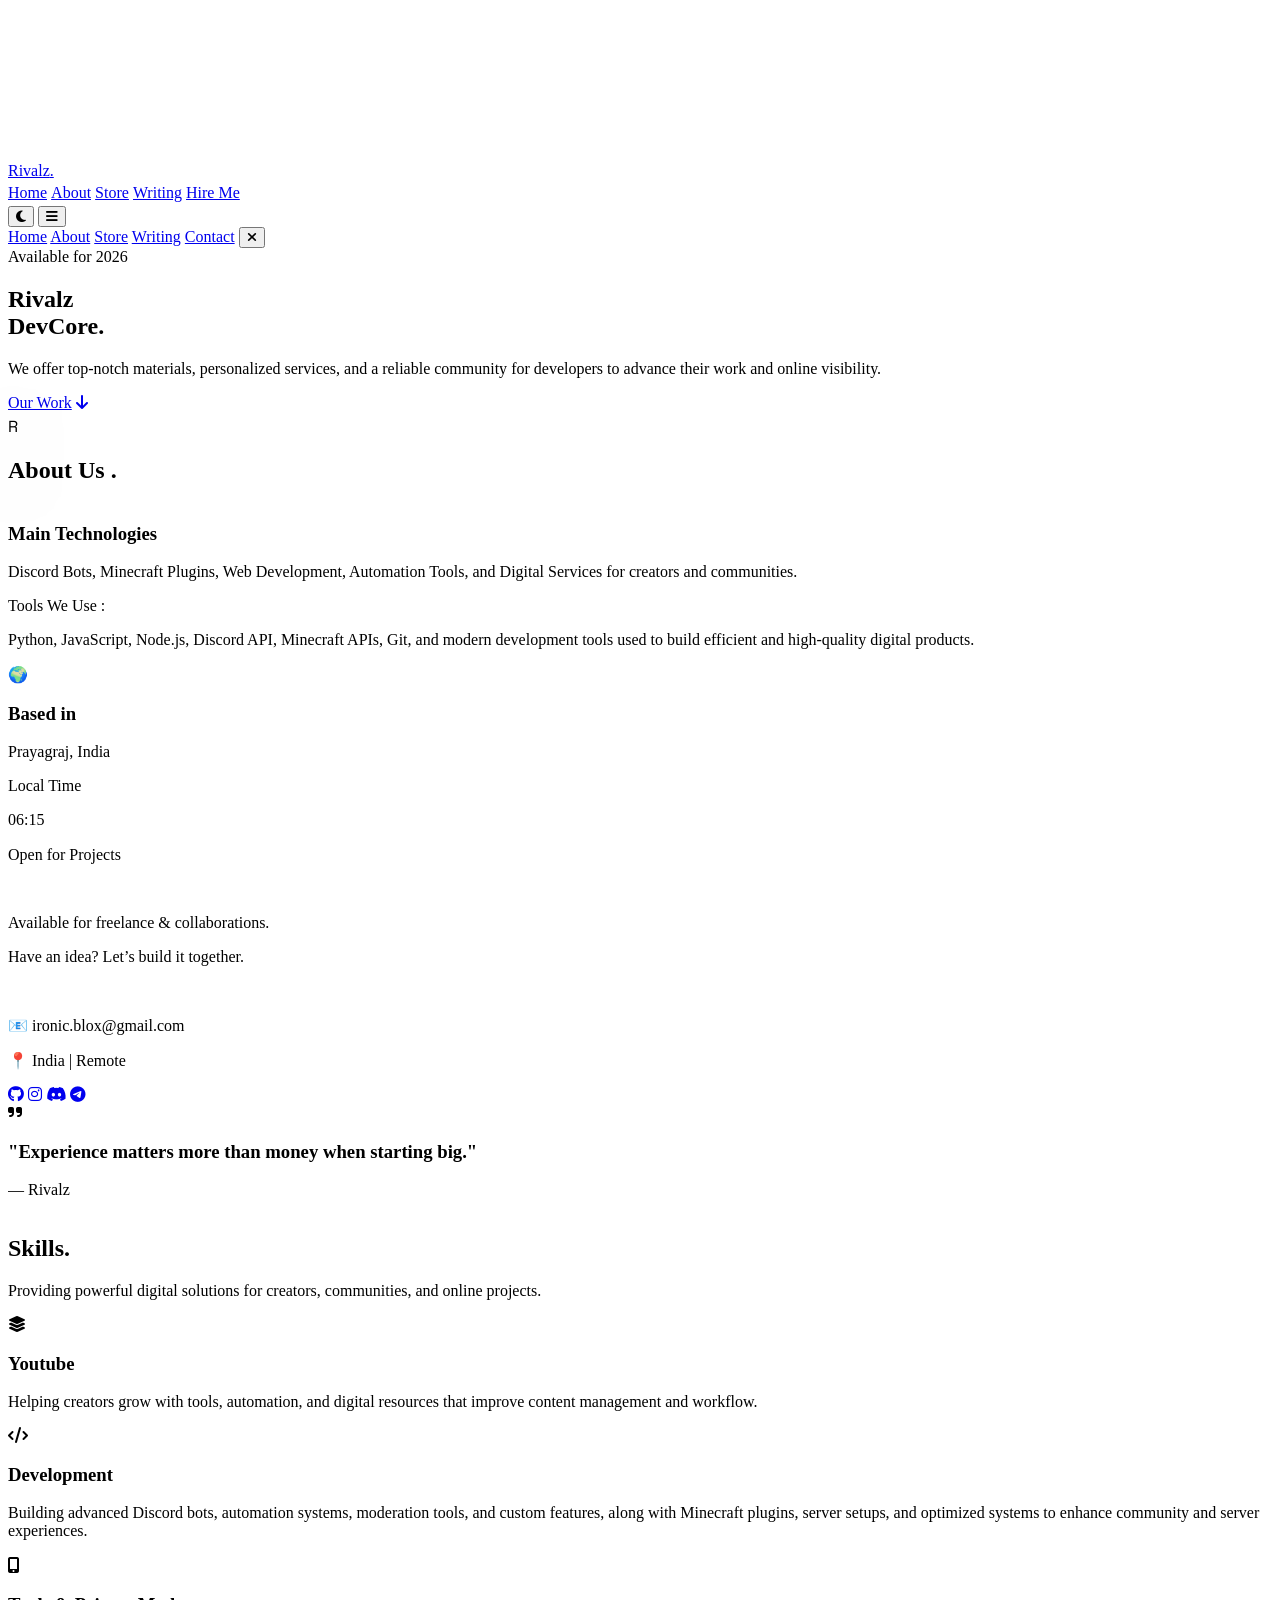
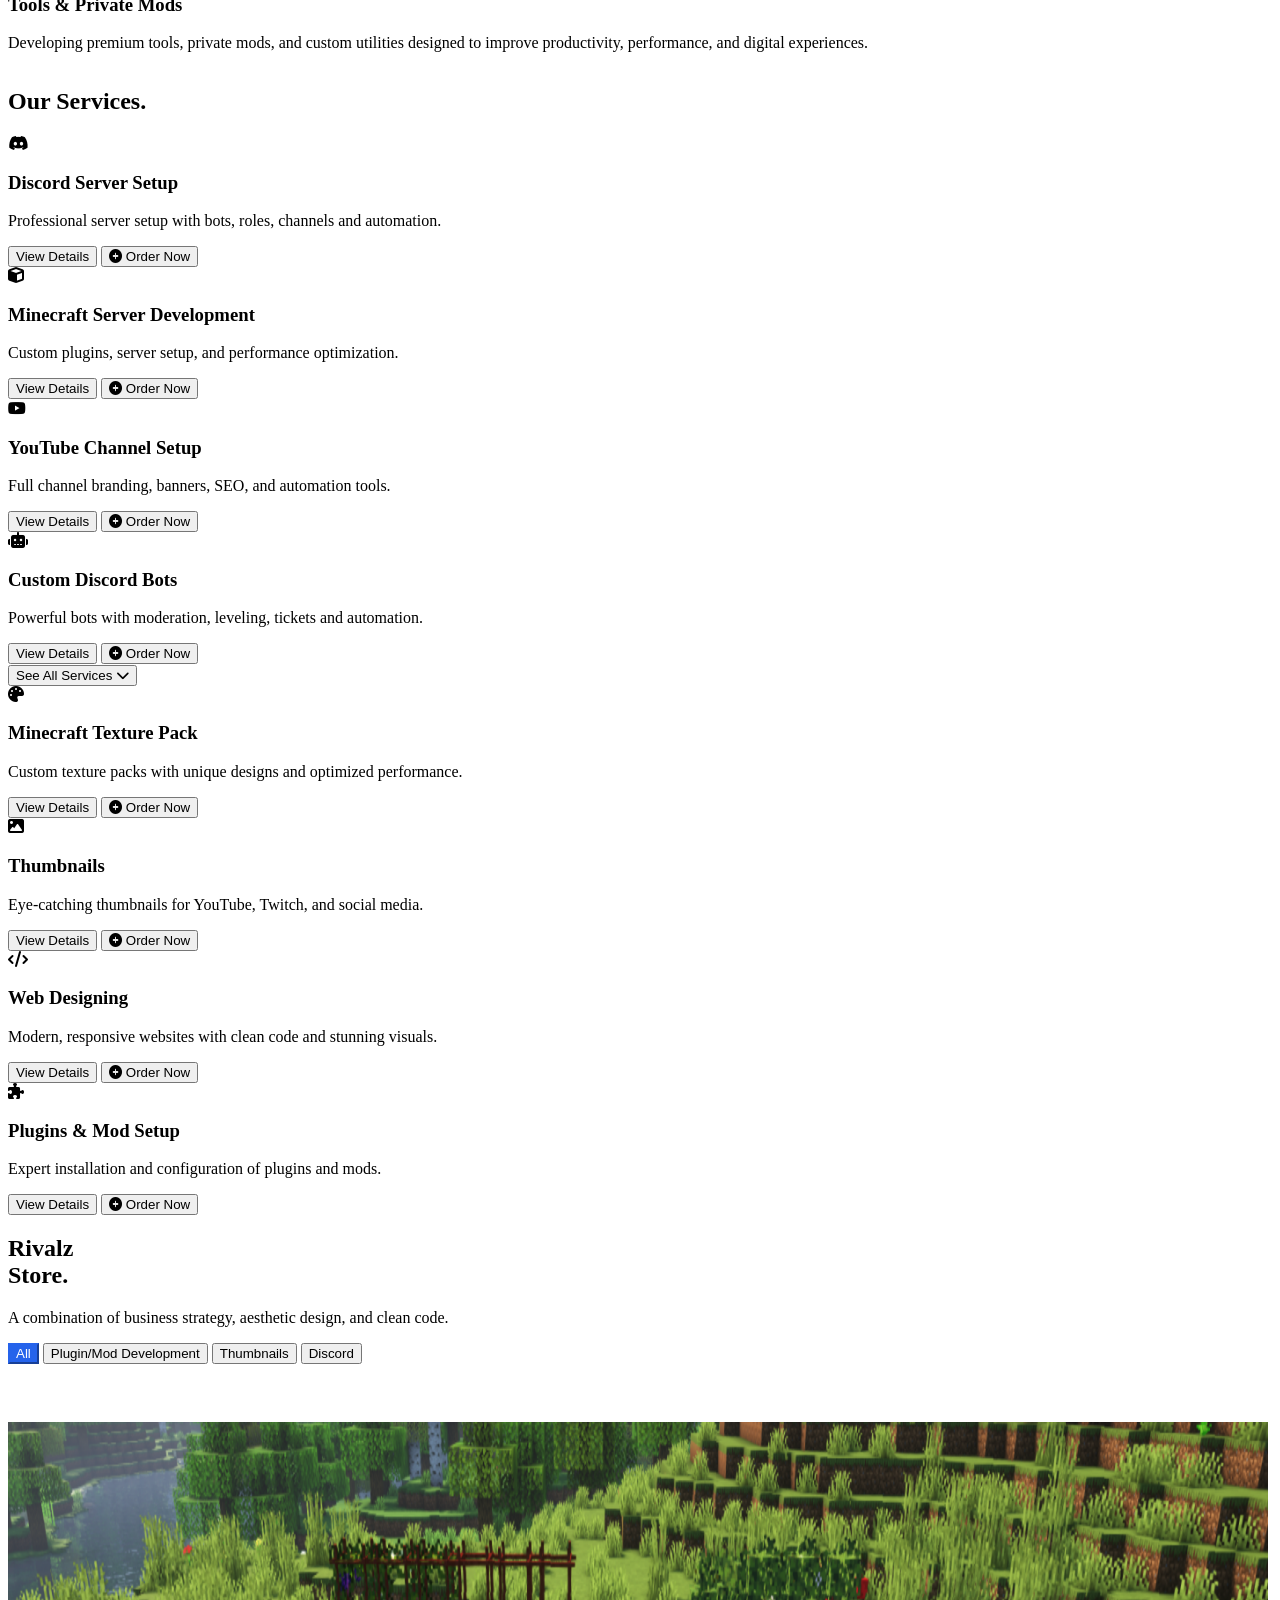
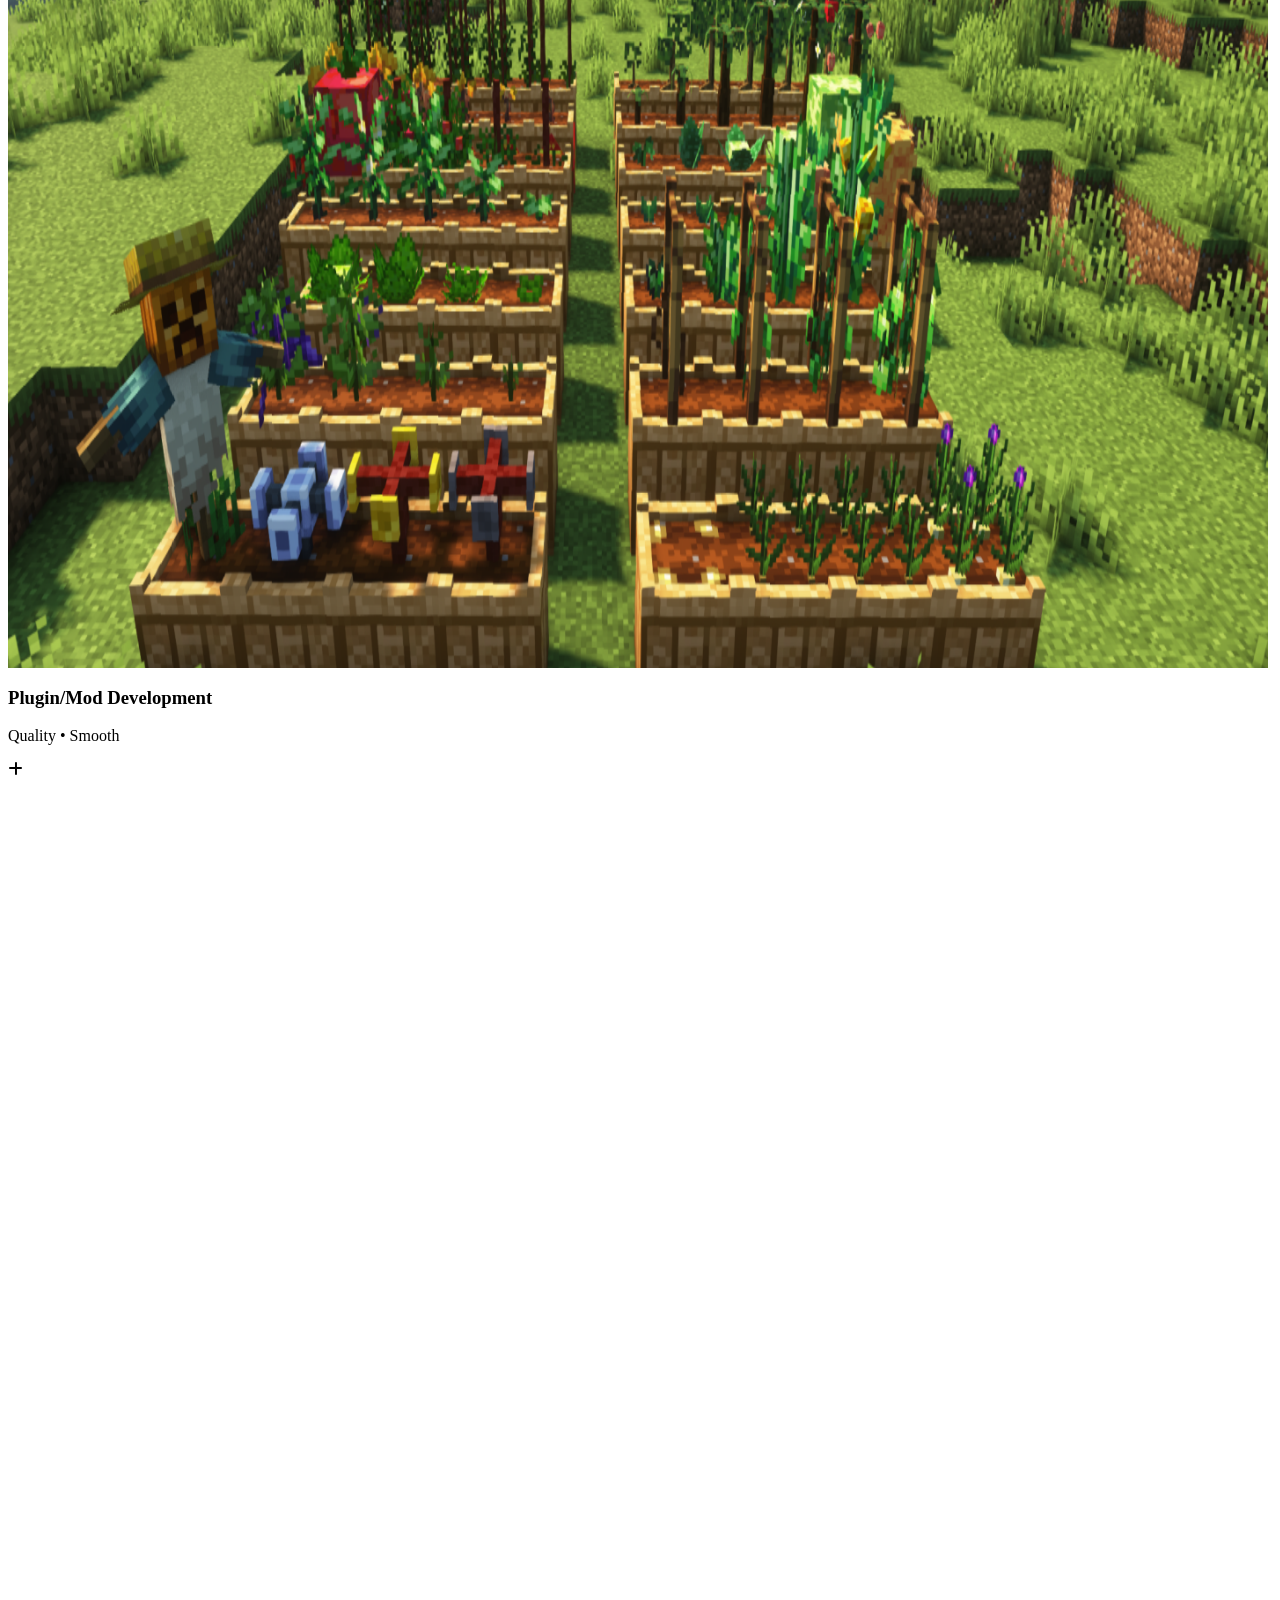
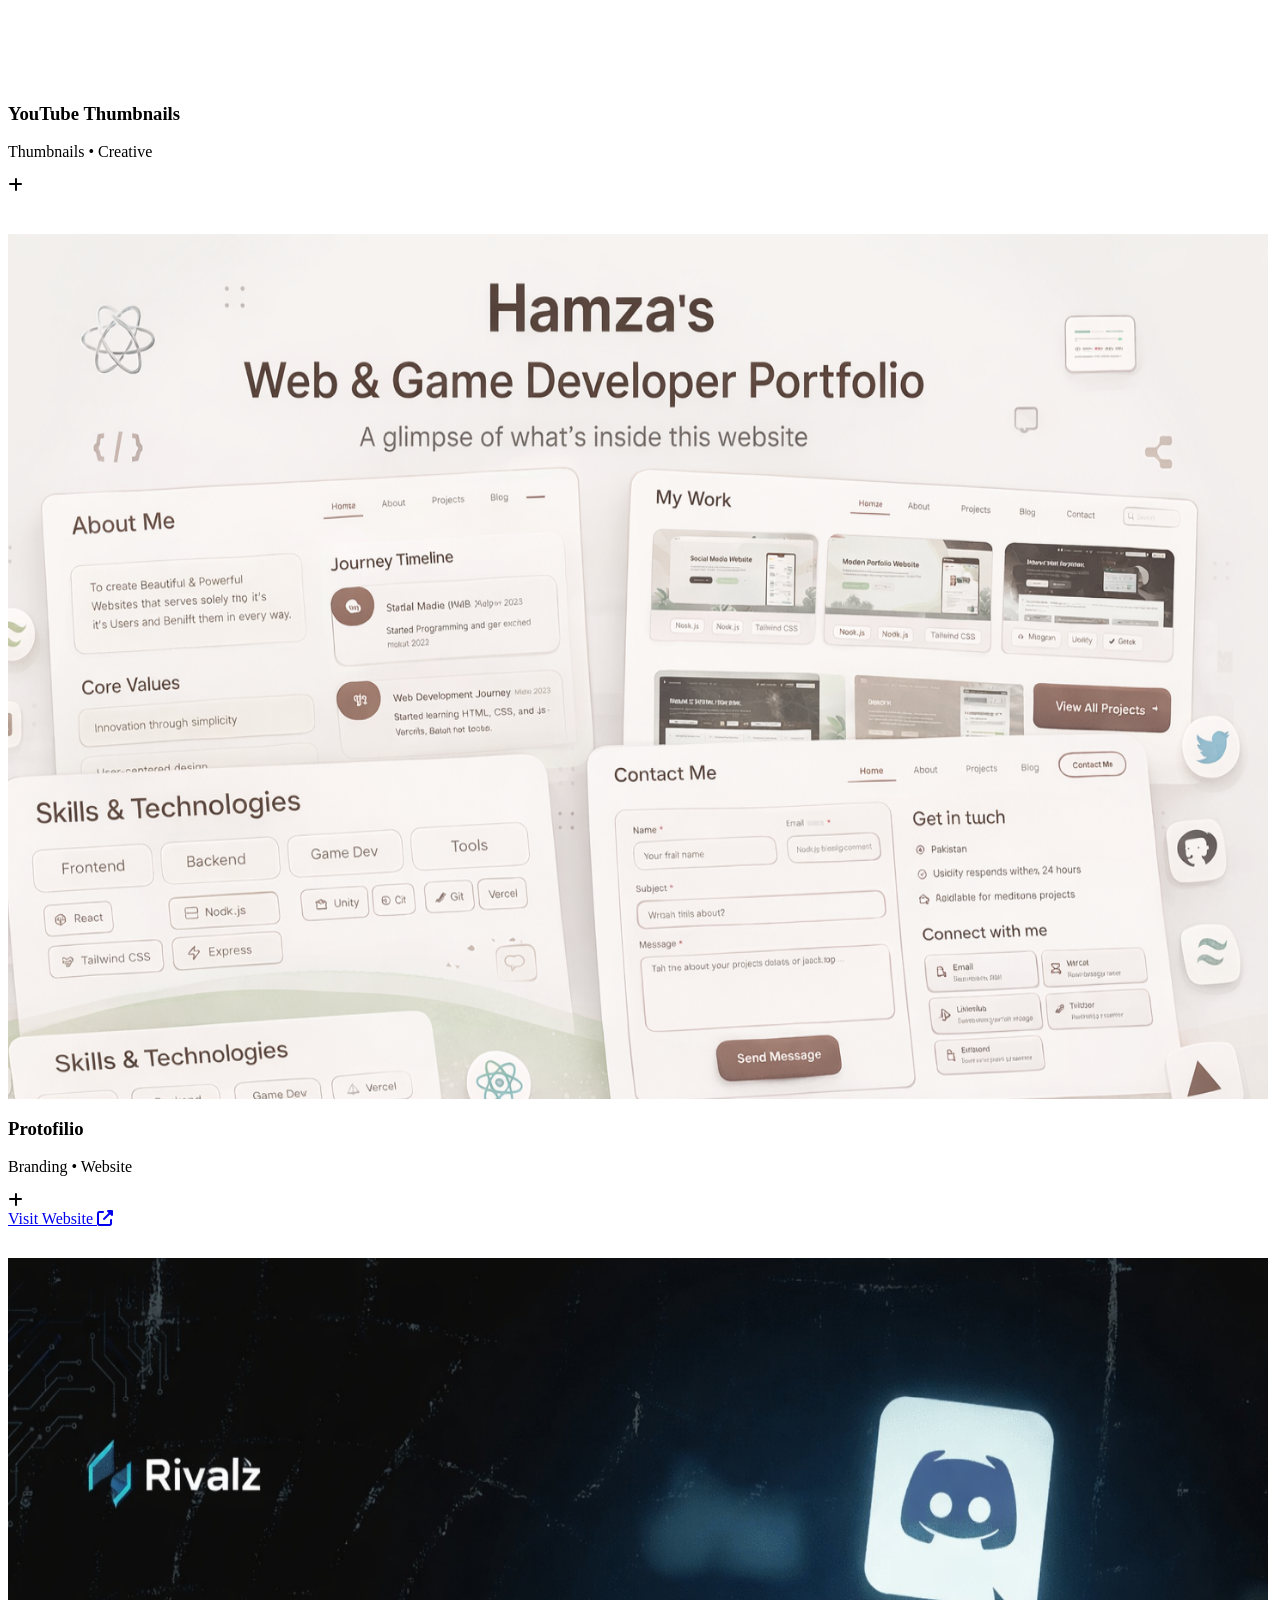
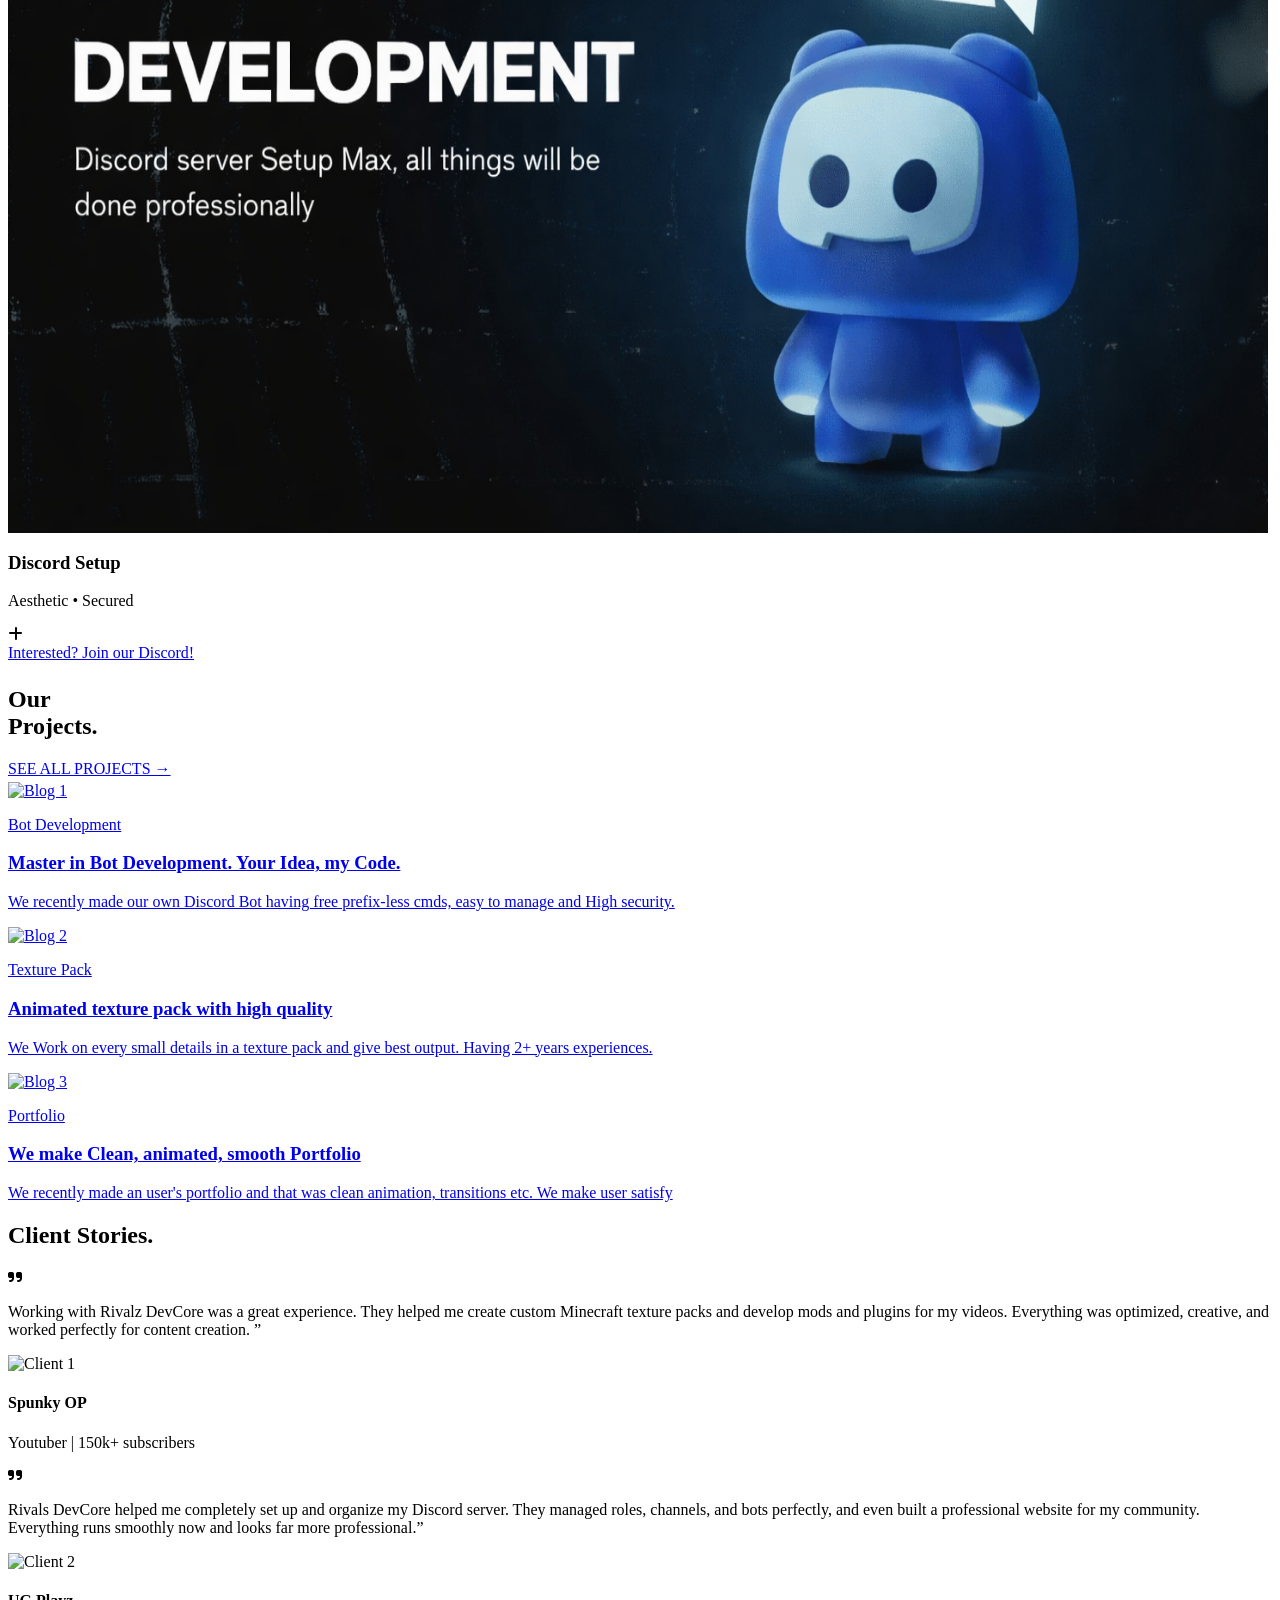
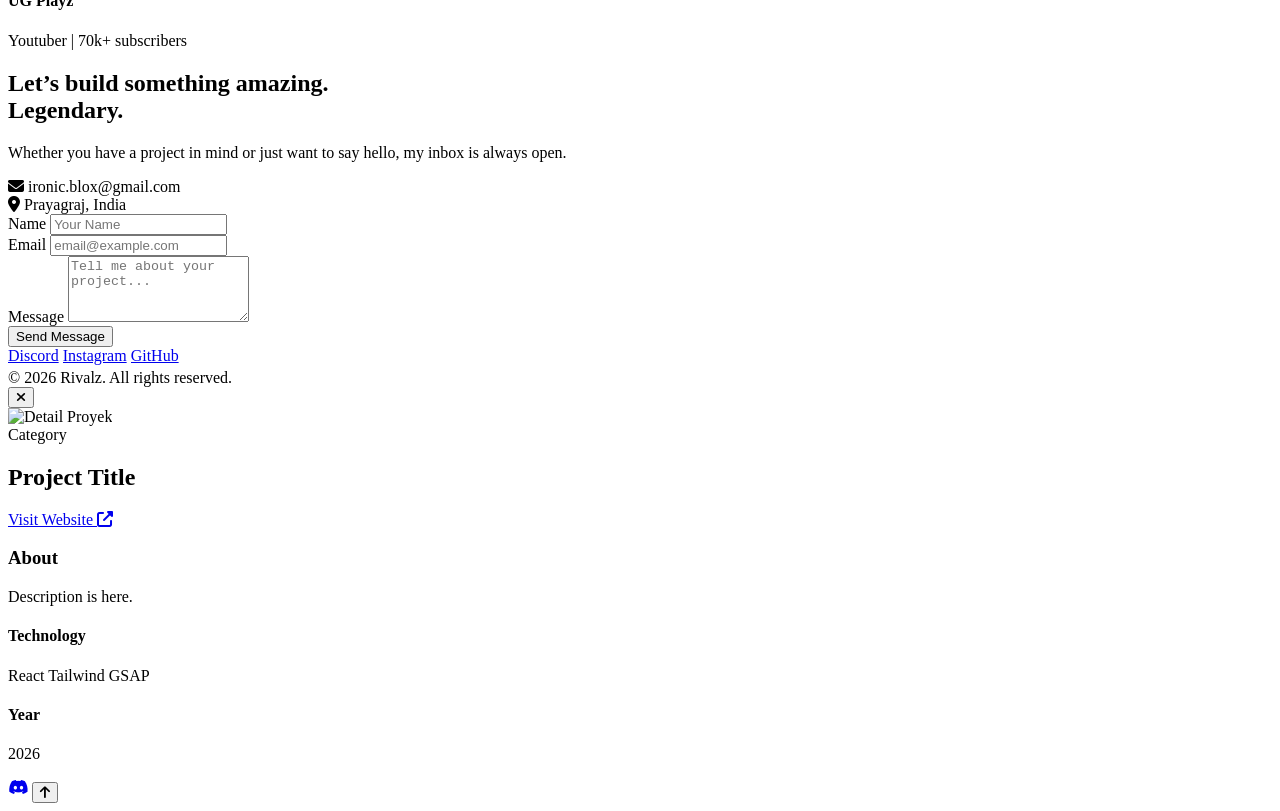
==== index.html @ bb31a001 "Add files via upload" ====
<!DOCTYPE html>
<html lang="id" class="scroll-smooth">
<head>
    <meta charset="UTF-8">
    <meta name="viewport" content="width=device-width, initial-scale=1.0">
    <title>Rivalz Devcore</title>
    <meta name="description" content="Portofolio Rivalz, seorang Creative Developer dan Desainer UI/UX berbasis di Indonesia yang mengkhususkan diri dalam pengalaman web interaktif.">
    <meta name="keywords" content="Creative Developer, UI/UX Designer, Frontend Developer, React, Tailwind CSS, Indonesia, Portfolio">
    <meta name="author" content="Rivalz Devcore">
    <meta name="theme-color" content="#2563eb">

    <!-- Open Graph / Social Media Meta Tags -->
    <meta property="og:type" content="website">
    <meta property="og:url" content="https://rivalz-eta.vercel.app/">
    <meta property="og:title" content="Rivalz Devcore - Creative Developer & Designer">
    <meta property="og:description" content="We offer top-notch materials, personalized services, and a reliable community for developers, artists, and gamers wishing to advance their work and online visibility.">
    <meta property="og:image" content="https://cdn.discordapp.com/attachments/1462083142348177431/1481979994807734292/image.png?ex=69b548ec&is=69b3f76c&hm=79c45a01a24be7d5601734b21a795e4901521d434bf6692be3d77a8012c587c0">
    
    <!-- Twitter Card Meta Tags -->
    <meta name="twitter:card" content="summary_large_image">
    <meta name="twitter:url" content="https://rivalz-eta.vercel.app/">
    <meta name="twitter:title" content="Rivalz Devcore - Creative Developer & Designer">
    <meta name="twitter:description" content="We offer top-notch materials, personalized services, and a reliable community for developers, artists, and gamers wishing to advance their work and online visibility.">
    <meta name="twitter:image" content="https://cdn.discordapp.com/attachments/1462083142348177431/1481979994807734292/image.png?ex=69b548ec&is=69b3f76c&hm=79c45a01a24be7d5601734b21a795e4901521d434bf6692be3d77a8012c587c0">
    
    <!-- Favicon -->
    <link rel="icon" type="image/png" sizes="32x32" href="images/favicon-32x32.png">
    <link rel="icon" type="image/png" sizes="16x16" href="images/favicon-16x16.png">
    <link rel="apple-touch-icon" sizes="180x180" href="images/apple-touch-icon.png">

    <!-- Google Fonts -->
    <link rel="preconnect" href="https://fonts.googleapis.com">
    <link rel="preconnect" href="https://fonts.gstatic.com" crossorigin>
    <link href="https://fonts.googleapis.com/css2?family=Plus+Jakarta+Sans:wght@300;400;500;600;700&family=Space+Grotesk:wght@500;700&display=swap" rel="stylesheet">
    
    <!-- Font Awesome -->
    <link rel="stylesheet" href="https://cdnjs.cloudflare.com/ajax/libs/font-awesome/6.4.0/css/all.min.css">

    <!-- Tailwind CSS (CDN) -->
    <script src="https://cdn.tailwindcss.com"></script>

    <!-- GSAP & Plugins -->
    <script src="https://cdnjs.cloudflare.com/ajax/libs/gsap/3.12.5/gsap.min.js"></script>
    <script src="https://cdnjs.cloudflare.com/ajax/libs/gsap/3.12.5/ScrollTrigger.min.js"></script>
    <script src="https://cdnjs.cloudflare.com/ajax/libs/gsap/3.12.5/SplitText.min.js"></script>

    <!-- Tailwind Configuration -->
    <script>
        tailwind.config = {
            darkMode: 'class',
            theme: {
                fontFamily: {
                    sans: ['"Plus Jakarta Sans"', 'sans-serif'],
                    display: ['"Space Grotesk"', 'sans-serif'],
                },
                extend: {
                    colors: {
                        primary: '#2563eb',
                        secondary: '#4f46e5',
                        dark: '#050505',
                        surface: '#0a0a0a',
                        whatsapp: '#25D366',
                    },
                    animation: {
                        'fade-up': 'fadeUp 1s cubic-bezier(0.2, 0.8, 0.2, 1) forwards',
                        'marquee': 'marquee 30s linear infinite',
                        'spin-slow': 'spin 15s linear infinite',
                        'pulse-slow': 'pulse 4s cubic-bezier(0.4, 0, 0.6, 1) infinite',
                        'text-reveal': 'textReveal 1.2s cubic-bezier(0.2, 0.8, 0.2, 1) forwards',
                    },
                    keyframes: {
                        fadeUp: {
                            '0%': { opacity: '0', transform: 'translateY(40px)', filter: 'blur(10px)' },
                            '100%': { opacity: '1', transform: 'translateY(0)', filter: 'blur(0)' },
                        },
                        textReveal: {
                            '0%': { transform: 'translateY(100%)' },
                            '100%': { transform: 'translateY(0)' },
                        },
                        marquee: {
                            '0%': { transform: 'translateX(0%)' },
                            '100%': { transform: 'translateX(-100%)' },
                        }
                    }
                }
            }
        }
    </script>

    <!-- External Styles -->
    <link rel="stylesheet" href="styles.css">
</head>
<body class="bg-white dark:bg-black text-slate-800 dark:text-white overflow-x-hidden">

    <!-- [NEW] Background Wave Image -->
    <div class="fixed inset-0 z-0 bg-wave-pattern"></div>

    <!-- [NEW] Noise Texture Overlay -->
    <div class="fixed inset-0 z-[1] bg-noise pointer-events-none opacity-40 mix-blend-overlay"></div>

    <!-- Neon Splash Cursor Canvas -->
    <canvas id="splash-cursor" class="fixed inset-0 z-50 pointer-events-none"></canvas>

    <!-- Toast Notification Container -->
    <div id="toast-container" class="fixed bottom-8 left-1/2 -translate-x-1/2 z-[100] flex flex-col gap-2 pointer-events-none"></div>

    <!-- Navigation -->
    <header class="fixed top-0 left-0 right-0 z-50 flex justify-center px-4 pt-6">
        <nav class="bg-white/70 dark:bg-surface/70 backdrop-blur-xl border border-slate-200 dark:border-white/10 rounded-full px-6 py-3 flex items-center gap-8 shadow-sm transition-all duration-300 w-full max-w-4xl justify-between md:justify-start reveal-on-scroll shadow-scroll">
            
            <a href="#" class="text-xl font-bold font-display tracking-tight text-slate-900 dark:text-white hoverable magnetic-btn focus:outline-none relative z-20 hover:scale-110 transition-transform">
                Rivalz<span class="text-primary animate-pulse">.</span>
            </a>

            <!-- Desktop Menu -->
            <div class="hidden md:flex items-center gap-6 text-sm font-medium ml-auto relative z-20" id="desktop-menu">
                <a href="#home" class="nav-link text-slate-600 dark:text-slate-400 hover:text-primary dark:hover:text-white transition-colors hoverable magnetic-btn">Home</a>
                <a href="#about" class="nav-link text-slate-600 dark:text-slate-400 hover:text-primary dark:hover:text-white transition-colors hoverable magnetic-btn">About</a>
                <a href="#work" class="nav-link text-slate-600 dark:text-slate-400 hover:text-primary dark:hover:text-white transition-colors hoverable magnetic-btn">Store</a>
                <a href="#writing" class="nav-link text-slate-600 dark:text-slate-400 hover:text-primary dark:hover:text-white transition-colors hoverable magnetic-btn">Writing</a>
                <a href="#contact" class="px-5 py-2 bg-slate-900 dark:bg-white text-white dark:text-black rounded-full font-bold text-xs hover:scale-105 transition-transform hoverable magnetic-btn">Hire Me</a>
            </div>

            <div class="flex items-center gap-3 md:ml-4 border-l border-slate-200 dark:border-white/10 pl-4 md:pl-6 relative z-20">
                <button id="theme-toggle" aria-label="Ganti Mode Gelap" class="w-8 h-8 rounded-full flex items-center justify-center text-slate-500 hover:bg-slate-100 dark:hover:bg-white/10 transition-colors hoverable magnetic-btn focus:outline-none">
                    <i class="fas fa-moon"></i>
                </button>
                <button id="mobile-menu-btn" aria-label="Buka Menu" class="md:hidden text-slate-900 dark:text-white p-1 hoverable magnetic-btn focus:outline-none">
                    <i class="fas fa-bars text-lg"></i>
                </button>
            </div>
        </nav>
    </header>

    <!-- Mobile Menu Overlay -->
    <div id="mobile-menu" class="fixed inset-0 z-40 bg-white/95 dark:bg-black/95 backdrop-blur-xl flex flex-col items-center justify-center gap-8 opacity-0 pointer-events-none transition-all duration-300">
        <a href="#home" class="text-3xl font-display font-bold mobile-link hover:text-primary hoverable">Home</a>
        <a href="#about" class="text-3xl font-display font-bold mobile-link hover:text-primary hoverable">About</a>
        <a href="#work" class="text-3xl font-display font-bold mobile-link hover:text-primary hoverable">Store</a>
        <a href="#writing" class="text-3xl font-display font-bold mobile-link hover:text-primary hoverable">Writing</a>
        <a href="#contact" class="text-3xl font-display font-bold mobile-link hover:text-primary hoverable">Contact</a>
        <button id="close-menu" aria-label="Tutup Menu" class="absolute top-8 right-8 text-slate-500 hover:text-black dark:hover:text-white hoverable">
            <i class="fas fa-times text-2xl"></i>
        </button>
    </div>

    <!-- Hero Section -->
    <section id="home" class="section-spy relative min-h-screen flex items-center justify-center pt-20 overflow-hidden">
        <div class="container mx-auto px-6 relative z-10 max-w-6xl">
            <div class="grid grid-cols-1 lg:grid-cols-2 gap-12 items-center">
                <div class="text-center lg:text-left order-2 lg:order-1">
                    <div class="hero-badge inline-flex items-center gap-2 px-3 py-1.5 rounded-full bg-white/60 dark:bg-white/5 border border-slate-200 dark:border-white/10 backdrop-blur-sm mb-6">
                        <span class="relative flex h-2 w-2">
                            <span class="animate-ping absolute inline-flex h-full w-full rounded-full bg-green-400 opacity-75"></span>
                            <span class="relative inline-flex rounded-full h-2 w-2 bg-green-500"></span>
                        </span>
                        <span class="text-[10px] font-bold uppercase tracking-widest text-slate-500 dark:text-slate-400">Available for 2026</span>
                    </div>

                    <!-- Masked Text Reveal Animation -->
<h1 class="font-display text-5xl md:text-7xl lg:text-[6rem] font-bold leading-[1.1] md:leading-[0.9] tracking-tight mb-6 text-slate-900 dark:text-white">
    <!-- Baris 1: Muncul biasa dengan masking -->
    <div class="hero-heading-line overflow-hidden">
        <span class="block split-text-rivalz">Rivalz</span>
    </div>
    
    <!-- Baris 2: Efek Gradasi Bergerak + Masking -->
    <div class="hero-heading-line overflow-hidden pb-2">
        <span class="block text-transparent bg-clip-text bg-gradient-to-r from-primary via-purple-500 to-secondary animate-gradient-x bg-[length:200%_auto] split-text-devcore">DevCore.</span>
    </div>

</h1>

                    <p class="hero-description text-lg text-slate-600 dark:text-slate-400 max-w-md mx-auto lg:mx-0 mb-10 leading-relaxed">
                        We offer top-notch materials, personalized services, and a <span class="text-slate-900 dark:text-white font-semibold">reliable community </span>for developers to advance their work and online visibility.
                    </p>

                    <div class="hero-buttons flex flex-col sm:flex-row gap-4 justify-center lg:justify-start">
                        <a href="#work" class="group relative px-8 py-3.5 bg-slate-900 dark:bg-white text-white dark:text-black rounded-full font-bold overflow-hidden hover:scale-[1.02] transition-transform shadow-xl shadow-primary/10 hoverable magnetic-btn focus:outline-none">
                            <span class="relative z-10">Our Work</span>
                            <div class="absolute inset-0 bg-primary transform scale-x-0 group-hover:scale-x-100 transition-transform origin-left duration-300"></div>
                        </a>
                        <a href="#contact" class="flex items-center justify-center w-12 h-12 rounded-full border border-slate-200 dark:border-white/20 hover:border-primary hover:text-primary transition-colors hoverable magnetic-btn focus:outline-none" aria-label="Gulir ke Kontak">
                            <i class="fas fa-arrow-down animate-bounce"></i>
                        </a>
                    </div>
                </div>

                <div class="hero-image-container relative h-[400px] md:h-[600px] flex items-center justify-center order-1 lg:order-2 perspective-1000">
                    <div class="absolute inset-0 bg-gradient-to-tr from-primary/20 to-secondary/20 rounded-full blur-3xl animate-pulse-slow"></div>
                    <div class="hero-circle-outer absolute w-64 h-64 md:w-96 md:h-96 border border-slate-200 dark:border-white/10 rounded-full animate-spin-slow"></div>
                    <div class="hero-circle-middle absolute w-48 h-48 md:w-72 md:h-72 border border-dashed border-slate-300 dark:border-white/20 rounded-full animate-spin-slow [animation-direction:reverse]"></div>
                    
                    <!-- R Logo - Large Text Version -->
                    <div class="relative w-full h-full z-10 flex items-center justify-center" id="r-logo-container">
                        <div class="text-[20rem] md:text-[25rem] font-display font-bold text-white dark:text-white leading-none select-none" id="r-logo-text" style="font-family: 'Space Grotesk', sans-serif; text-shadow: 0 20px 60px rgba(0,0,0,0.5);">
                            R
                        </div>
                    </div>
                </div>
            </div>
        </div>
    </section>

    
    <section id="about" class="section-spy py-20 bg-transparent border-y border-slate-200 dark:border-white/5 relative z-10">
        <div class="container mx-auto px-6 max-w-6xl">
            <h2 class="font-display text-4xl font-bold text-slate-900 dark:text-white mb-12 reveal-on-scroll">About Us <span class="text-primary">.</span></h2>
            
            <div class="grid grid-cols-1 md:grid-cols-3 md:grid-rows-2 gap-6 h-auto md:h-[500px]">
                
                <!-- Card 1 -->
                <div class="bento-card spotlight-card col-span-1 md:col-span-2 bg-slate-100 dark:bg-surface border border-slate-200 dark:border-white/10 rounded-3xl p-8 flex flex-col justify-between overflow-hidden relative group hoverable reveal-on-scroll">
                    <div class="spotlight-overlay"></div>
                    <div class="absolute inset-0 bg-grid-pattern opacity-10 pointer-events-none"></div>
                    <div class="z-10">
                        <h3 class="text-xl font-bold text-slate-900 dark:text-white mb-2">Main Technologies</h3>
                        <p class="text-slate-500 text-sm"></p>
                        <p class="text-slate-500 text-sm">Discord Bots, Minecraft Plugins, Web Development, Automation Tools, and Digital Services for creators and communities.</p>
                        <p class="text-slate-500 text-sm">Tools We Use :</p>
                        <p class="text-slate-500 text-sm"> </p>
                        <p class="text-slate-500 text-sm">Python, JavaScript, Node.js, Discord API, Minecraft APIs, Git, and modern development tools used to build efficient and high-quality digital products.</p>
                    </div>
                    <div class="absolute bottom-8 left-0 right-0 w-full overflow-hidden">
                        <div class="flex gap-8 animate-marquee whitespace-nowrap opacity-50 group-hover:opacity-100 transition-opacity">
                        </div>
                    </div>
                </div>

                <!-- Card 2 -->
                <div class="bento-card spotlight-card col-span-1 bg-slate-900 text-white rounded-3xl p-8 flex flex-col justify-between relative overflow-hidden hoverable reveal-on-scroll delay-100">
                    <div class="spotlight-overlay"></div>
                    <div class="absolute top-0 right-0 w-32 h-32 bg-primary blur-3xl opacity-30 rounded-full"></div>
                    <div class="relative z-10">
                        <div class="w-12 h-12 bg-white/20 rounded-full flex items-center justify-center mb-4 text-2xl animate-spin-slow">
                            🌍
                        </div>
                        <h3 class="text-xl font-bold mb-1">Based in</h3>
                        <p class="text-slate-400">Prayagraj, India</p>
                    </div>
                    <div class="relative z-10">
                        <p class="text-xs text-slate-400 uppercase tracking-wider mb-1">Local Time</p>
                        <p id="local-time" class="text-3xl font-display font-bold font-mono">00:00</p>
                    </div>
                </div>

                <!-- Card 3 -->
                <div class="bento-card spotlight-card col-span-1 bg-white dark:bg-surface border border-slate-200 dark:border-white/10 rounded-3xl p-8 flex flex-col justify-center gap-6 hoverable reveal-on-scroll delay-200">
                    <div class="spotlight-overlay"></div>
                    <div class="relative z-10">
                        <span class="inline-flex items-center gap-2 px-3 py-1 rounded-full bg-green-100 dark:bg-green-900/30 text-green-600 dark:text-green-400 text-xs font-bold uppercase tracking-wide">
                            <span class="w-2 h-2 rounded-full bg-green-500 animate-pulse"></span> Open for Projects
                        </span>
                        <p class="text-slate-500 text-sm">‎ ‎ </p>
                        <p class="text-slate-500 text-sm">Available for freelance & collaborations.</p>
                        <p class="text-slate-500 text-sm">Have an idea? Let’s build it together.</p>
                        <p class="text-slate-500 text-sm">‎ ‎ </p>
                        <p class="text-slate-500 text-sm">📧 ironic.blox@gmail.com</p>
                        <p class="text-slate-500 text-sm">📍 India | Remote</p>
                        <p class="text-slate-500 text-sm">     </p>
                    </div>
                    <div class="flex gap-4 text-2xl text-slate-600 dark:text-slate-400 relative z-10">
                        <a href="https://github.com/ironicblox" class="hover:text-primary transition-colors hover:scale-110 transform"><i class="fab fa-github"></i></a>
                        <a href="https://www.instagram.com/saksh4mm/" class="hover:text-primary transition-colors hover:scale-110 transform"><i class="fab fa-instagram"></i></a>
                        <a href="https://discord.gg/7aSHAjgYeB" class="hover:text-primary transition-colors hover:scale-110 transform"><i class="fab fa-discord"></i></a>
                        <a href="#" class="hover:text-primary transition-colors hover:scale-110 transform"><i class="fab fa-telegram"></i></a>
                    </div>
                </div>

                <!-- Card 4 -->
                <div class="bento-card spotlight-card col-span-1 md:col-span-2 bg-gradient-to-br from-primary to-secondary text-white rounded-3xl p-8 flex flex-col justify-center relative overflow-hidden hoverable reveal-on-scroll delay-300">
                    <div class="spotlight-overlay"></div>
                    <i class="fas fa-quote-right absolute top-8 right-8 text-6xl text-white/10"></i>
                    <h3 class="text-2xl md:text-3xl font-display font-bold leading-tight relative z-10 max-w-lg">
                        "Experience matters more than money when starting big."
                    </h3>
                    <p class="mt-4 text-white/80 text-sm font-mono relative z-10">— Rivalz</p>
                </div>

            </div>
        </div>
    </section>

    <!-- Services Section -->
    <section id="services" class="section-spy py-24 relative z-10">
        <div class="container mx-auto px-6 max-w-6xl">
            <div class="text-center mb-16 reveal-on-scroll">
                <h2 class="font-display text-4xl md:text-5xl font-bold text-slate-900 dark:text-white mb-4">
                    Skills<span class="text-primary">.</span>
                </h2>
                <p class="text-slate-500 max-w-lg mx-auto">
                    Providing powerful digital solutions for creators, communities, and online projects.
                </p>
            </div>

            <div class="grid grid-cols-1 md:grid-cols-3 gap-8">
                <div class="p-8 rounded-2xl bg-white dark:bg-surface border border-slate-200 dark:border-white/10 hover:border-primary/50 transition-all duration-300 hover:-translate-y-2 group hoverable reveal-on-scroll spotlight-card">
                    <div class="spotlight-overlay"></div>
                    <div class="w-12 h-12 bg-primary/10 rounded-lg flex items-center justify-center text-primary mb-6 text-2xl group-hover:bg-primary group-hover:text-white transition-colors relative z-10">
                        <i class="fas fa-layer-group"></i>
                    </div>
                    <h3 class="text-xl font-bold font-display text-slate-900 dark:text-white mb-3 relative z-10">Youtube</h3>
                    <p class="text-slate-500 text-sm leading-relaxed relative z-10">
                        Helping creators grow with tools, automation, and digital resources that improve content management and workflow.
                </div>
                <div class="p-8 rounded-2xl bg-white dark:bg-surface border border-slate-200 dark:border-white/10 hover:border-primary/50 transition-all duration-300 hover:-translate-y-2 group hoverable reveal-on-scroll delay-100 spotlight-card">
                    <div class="spotlight-overlay"></div>
                    <div class="w-12 h-12 bg-primary/10 rounded-lg flex items-center justify-center text-primary mb-6 text-2xl group-hover:bg-primary group-hover:text-white transition-colors relative z-10">
                        <i class="fas fa-code"></i>
                    </div>
                    <h3 class="text-xl font-bold font-display text-slate-900 dark:text-white mb-3 relative z-10">Development</h3>
                    <p class="text-slate-500 text-sm leading-relaxed relative z-10">
                    Building advanced Discord bots, automation systems, moderation tools, and custom features, along with Minecraft plugins, server setups, and optimized systems to enhance community and server experiences.                    </p>
                </div>
                <div class="p-8 rounded-2xl bg-white dark:bg-surface border border-slate-200 dark:border-white/10 hover:border-primary/50 transition-all duration-300 hover:-translate-y-2 group hoverable reveal-on-scroll delay-200 spotlight-card">
                    <div class="spotlight-overlay"></div>
                    <div class="w-12 h-12 bg-primary/10 rounded-lg flex items-center justify-center text-primary mb-6 text-2xl group-hover:bg-primary group-hover:text-white transition-colors relative z-10">
                        <i class="fas fa-mobile-alt"></i>
                    </div>
                    <h3 class="text-xl font-bold font-display text-slate-900 dark:text-white mb-3 relative z-10">Tools & Private Mods</h3>
                    <p class="text-slate-500 text-sm leading-relaxed relative z-10">
                        Developing premium tools, private mods, and custom utilities designed to improve productivity, performance, and digital experiences.
                    </p>
                </div>
            </div>
        </div>
    </section>

    <!-- Our Services Section -->
    <section id="experience" class="section-spy py-24 bg-transparent">
        <div class="container mx-auto px-6 max-w-6xl">
            <h2 class="font-display text-4xl md:text-5xl font-bold text-slate-900 dark:text-white mb-16 text-center reveal-on-scroll">
                Our Services<span class="text-primary">.</span>
            </h2>

            <div class="grid grid-cols-1 md:grid-cols-2 gap-8">
                
                <!-- Service 1 - Discord Server Setup -->
                <div class="service-card p-8 rounded-3xl bg-white/5 dark:bg-white/5 border border-white/10 backdrop-blur-xl transition-all duration-300 hover:-translate-y-2 hover:bg-white/10 hover:border-white/20 hover:shadow-2xl hover:shadow-primary/20 group hoverable reveal-on-scroll relative overflow-hidden cursor-pointer">
                    <div class="absolute inset-0 bg-gradient-to-br from-primary/10 to-transparent opacity-0 group-hover:opacity-100 transition-opacity"></div>
                    <div class="relative z-10">
                        <div class="w-16 h-16 bg-primary/20 backdrop-blur-sm rounded-2xl flex items-center justify-center text-primary mb-6 text-3xl group-hover:scale-110 group-hover:bg-primary/30 transition-all border border-primary/20">
                            <i class="fab fa-discord"></i>
                        </div>
                        <h3 class="text-2xl font-bold font-display text-white mb-3">Discord Server Setup</h3>
                        <p class="text-slate-300 text-sm leading-relaxed mb-6">
                            Professional server setup with bots, roles, channels and automation.
                        </p>
                        <div class="flex gap-3">
                            <button class="view-details-btn px-6 py-2.5 rounded-lg bg-white/10 backdrop-blur-sm border border-white/20 text-white font-medium hover:bg-white/20 transition-all"
                                data-service="Discord Server Setup"
                                data-desc="Professional server setup with bots, roles, channels and automation."
                                data-features='["Role & Permission Setup","Channel Organization","Moderation Bots","Ticket System","Welcome & Verification","Auto Moderation"]'
                                data-delivery="24-48 Hours"
                                data-price="Starting from $15">
                                View Details
                            </button>
                            <button class="order-now-btn px-6 py-2.5 rounded-lg bg-primary/80 backdrop-blur-sm text-white font-medium hover:bg-primary transition-all flex items-center gap-2 shadow-lg shadow-primary/30"
                                data-service="Discord Server Setup">
                                <i class="fas fa-circle-plus"></i> Order Now
                            </button>
                        </div>
                    </div>
                    <div class="absolute bottom-0 left-0 right-0 h-1 bg-gradient-to-r from-transparent via-primary to-transparent opacity-0 group-hover:opacity-100 transition-opacity"></div>
                </div>

                <!-- Service 2 - Minecraft Server Development -->
                <div class="service-card p-8 rounded-3xl bg-white/5 dark:bg-white/5 border border-white/10 backdrop-blur-xl transition-all duration-300 hover:-translate-y-2 hover:bg-white/10 hover:border-white/20 hover:shadow-2xl hover:shadow-primary/20 group hoverable reveal-on-scroll delay-100 relative overflow-hidden cursor-pointer">
                    <div class="absolute inset-0 bg-gradient-to-br from-primary/10 to-transparent opacity-0 group-hover:opacity-100 transition-opacity"></div>
                    <div class="relative z-10">
                        <div class="w-16 h-16 bg-primary/20 backdrop-blur-sm rounded-2xl flex items-center justify-center text-primary mb-6 text-3xl group-hover:scale-110 group-hover:bg-primary/30 transition-all border border-primary/20">
                            <i class="fas fa-cube"></i>
                        </div>
                        <h3 class="text-2xl font-bold font-display text-white mb-3">Minecraft Server Development</h3>
                        <p class="text-slate-300 text-sm leading-relaxed mb-6">
                            Custom plugins, server setup, and performance optimization.
                        </p>
                        <div class="flex gap-3">
                            <button class="view-details-btn px-6 py-2.5 rounded-lg bg-white/10 backdrop-blur-sm border border-white/20 text-white font-medium hover:bg-white/20 transition-all"
                                data-service="Minecraft Server Development"
                                data-desc="Custom plugins, server setup, and performance optimization."
                                data-features='["Custom Plugin Development","Server Configuration","Performance Optimization","World Management","Economy Systems","Anti-Cheat Setup"]'
                                data-delivery="3-7 Days"
                                data-price="Starting from $50">
                                View Details
                            </button>
                            <button class="order-now-btn px-6 py-2.5 rounded-lg bg-primary/80 backdrop-blur-sm text-white font-medium hover:bg-primary transition-all flex items-center gap-2 shadow-lg shadow-primary/30"
                                data-service="Minecraft Server Development">
                                <i class="fas fa-circle-plus"></i> Order Now
                            </button>
                        </div>
                    </div>
                    <div class="absolute bottom-0 left-0 right-0 h-1 bg-gradient-to-r from-transparent via-primary to-transparent opacity-0 group-hover:opacity-100 transition-opacity"></div>
                </div>

                <!-- Service 3 - YouTube Channel Setup -->
                <div class="service-card p-8 rounded-3xl bg-white/5 dark:bg-white/5 border border-white/10 backdrop-blur-xl transition-all duration-300 hover:-translate-y-2 hover:bg-white/10 hover:border-white/20 hover:shadow-2xl hover:shadow-primary/20 group hoverable reveal-on-scroll delay-200 relative overflow-hidden cursor-pointer">
                    <div class="absolute inset-0 bg-gradient-to-br from-primary/10 to-transparent opacity-0 group-hover:opacity-100 transition-opacity"></div>
                    <div class="relative z-10">
                        <div class="w-16 h-16 bg-primary/20 backdrop-blur-sm rounded-2xl flex items-center justify-center text-primary mb-6 text-3xl group-hover:scale-110 group-hover:bg-primary/30 transition-all border border-primary/20">
                            <i class="fab fa-youtube"></i>
                        </div>
                        <h3 class="text-2xl font-bold font-display text-white mb-3">YouTube Channel Setup</h3>
                        <p class="text-slate-300 text-sm leading-relaxed mb-6">
                            Full channel branding, banners, SEO, and automation tools.
                        </p>
                        <div class="flex gap-3">
                            <button class="view-details-btn px-6 py-2.5 rounded-lg bg-white/10 backdrop-blur-sm border border-white/20 text-white font-medium hover:bg-white/20 transition-all"
                                data-service="YouTube Channel Setup"
                                data-desc="Full channel branding, banners, SEO, and automation tools."
                                data-features='["Channel Branding","Custom Banners & Thumbnails","SEO Optimization","Video Templates","Automation Tools","Analytics Setup"]'
                                data-delivery="2-3 Days"
                                data-price="Starting from $30">
                                View Details
                            </button>
                            <button class="order-now-btn px-6 py-2.5 rounded-lg bg-primary/80 backdrop-blur-sm text-white font-medium hover:bg-primary transition-all flex items-center gap-2 shadow-lg shadow-primary/30"
                                data-service="YouTube Channel Setup">
                                <i class="fas fa-circle-plus"></i> Order Now
                            </button>
                        </div>
                    </div>
                    <div class="absolute bottom-0 left-0 right-0 h-1 bg-gradient-to-r from-transparent via-primary to-transparent opacity-0 group-hover:opacity-100 transition-opacity"></div>
                </div>

                <!-- Service 4 - Custom Discord Bots -->
                <div class="service-card p-8 rounded-3xl bg-white/5 dark:bg-white/5 border border-white/10 backdrop-blur-xl transition-all duration-300 hover:-translate-y-2 hover:bg-white/10 hover:border-white/20 hover:shadow-2xl hover:shadow-primary/20 group hoverable reveal-on-scroll delay-300 relative overflow-hidden cursor-pointer">
                    <div class="absolute inset-0 bg-gradient-to-br from-primary/10 to-transparent opacity-0 group-hover:opacity-100 transition-opacity"></div>
                    <div class="relative z-10">
                        <div class="w-16 h-16 bg-primary/20 backdrop-blur-sm rounded-2xl flex items-center justify-center text-primary mb-6 text-3xl group-hover:scale-110 group-hover:bg-primary/30 transition-all border border-primary/20">
                            <i class="fas fa-robot"></i>
                        </div>
                        <h3 class="text-2xl font-bold font-display text-white mb-3">Custom Discord Bots</h3>
                        <p class="text-slate-300 text-sm leading-relaxed mb-6">
                            Powerful bots with moderation, leveling, tickets and automation.
                        </p>
                        <div class="flex gap-3">
                            <button class="view-details-btn px-6 py-2.5 rounded-lg bg-white/10 backdrop-blur-sm border border-white/20 text-white font-medium hover:bg-white/20 transition-all"
                                data-service="Custom Discord Bots"
                                data-desc="Powerful bots with moderation, leveling, tickets and automation."
                                data-features='["Moderation Commands","Leveling System","Ticket System","Custom Commands","Auto Responses","Music & Entertainment"]'
                                data-delivery="5-10 Days"
                                data-price="Starting from $100">
                                View Details
                            </button>
                            <button class="order-now-btn px-6 py-2.5 rounded-lg bg-primary/80 backdrop-blur-sm text-white font-medium hover:bg-primary transition-all flex items-center gap-2 shadow-lg shadow-primary/30"
                                data-service="Custom Discord Bots">
                                <i class="fas fa-circle-plus"></i> Order Now
                            </button>
                        </div>
                    </div>
                    <div class="absolute bottom-0 left-0 right-0 h-1 bg-gradient-to-r from-transparent via-primary to-transparent opacity-0 group-hover:opacity-100 transition-opacity"></div>
                </div>

            </div>

            <!-- See All Services Button -->
            <div class="flex justify-center mt-12 reveal-on-scroll">
                <button id="see-all-btn" class="px-8 py-4 rounded-2xl bg-white/5 backdrop-blur-xl border border-white/10 text-white font-bold text-lg hover:bg-white/10 hover:border-white/20 hover:shadow-2xl hover:shadow-primary/20 transition-all duration-300 flex items-center gap-3 group hoverable">
                    <span>See All Services</span>
                    <i class="fas fa-chevron-down transition-transform duration-300 group-hover:translate-y-1"></i>
                </button>
            </div>

            <!-- Additional Services (Hidden by default) -->
            <div id="additional-services" class="mt-12 opacity-0 max-h-0 overflow-hidden transition-all duration-500">
                <div class="grid grid-cols-1 md:grid-cols-2 gap-8">
                    
                    <!-- Service 5 - Minecraft Texture Pack -->
                    <div class="service-card p-8 rounded-3xl bg-white/5 dark:bg-white/5 border border-white/10 backdrop-blur-xl transition-all duration-300 hover:-translate-y-2 hover:bg-white/10 hover:border-white/20 hover:shadow-2xl hover:shadow-primary/20 group hoverable relative overflow-hidden cursor-pointer">
                        <div class="absolute inset-0 bg-gradient-to-br from-primary/10 to-transparent opacity-0 group-hover:opacity-100 transition-opacity"></div>
                        <div class="relative z-10">
                            <div class="w-16 h-16 bg-primary/20 backdrop-blur-sm rounded-2xl flex items-center justify-center text-primary mb-6 text-3xl group-hover:scale-110 group-hover:bg-primary/30 transition-all border border-primary/20">
                                <i class="fas fa-palette"></i>
                            </div>
                            <h3 class="text-2xl font-bold font-display text-white mb-3">Minecraft Texture Pack</h3>
                            <p class="text-slate-300 text-sm leading-relaxed mb-6">
                                Custom texture packs with unique designs and optimized performance.
                            </p>
                            <div class="flex gap-3">
                                <button class="view-details-btn px-6 py-2.5 rounded-lg bg-white/10 backdrop-blur-sm border border-white/20 text-white font-medium hover:bg-white/20 transition-all"
                                    data-service="Minecraft Texture Pack"
                                    data-desc="Custom texture packs with unique designs and optimized performance."
                                    data-features='["Custom Block Textures","Item Redesigns","GUI Customization","Performance Optimized","HD & Low-Res Options","Installation Support"]'
                                    data-delivery="5-7 Days"
                                    data-price="Starting from $40">
                                    View Details
                                </button>
                                <button class="order-now-btn px-6 py-2.5 rounded-lg bg-primary/80 backdrop-blur-sm text-white font-medium hover:bg-primary transition-all flex items-center gap-2 shadow-lg shadow-primary/30"
                                    data-service="Minecraft Texture Pack">
                                    <i class="fas fa-circle-plus"></i> Order Now
                                </button>
                            </div>
                        </div>
                        <div class="absolute bottom-0 left-0 right-0 h-1 bg-gradient-to-r from-transparent via-primary to-transparent opacity-0 group-hover:opacity-100 transition-opacity"></div>
                    </div>

                    <!-- Service 6 - Thumbnails -->
                    <div class="service-card p-8 rounded-3xl bg-white/5 dark:bg-white/5 border border-white/10 backdrop-blur-xl transition-all duration-300 hover:-translate-y-2 hover:bg-white/10 hover:border-white/20 hover:shadow-2xl hover:shadow-primary/20 group hoverable relative overflow-hidden cursor-pointer">
                        <div class="absolute inset-0 bg-gradient-to-br from-primary/10 to-transparent opacity-0 group-hover:opacity-100 transition-opacity"></div>
                        <div class="relative z-10">
                            <div class="w-16 h-16 bg-primary/20 backdrop-blur-sm rounded-2xl flex items-center justify-center text-primary mb-6 text-3xl group-hover:scale-110 group-hover:bg-primary/30 transition-all border border-primary/20">
                                <i class="fas fa-image"></i>
                            </div>
                            <h3 class="text-2xl font-bold font-display text-white mb-3">Thumbnails</h3>
                            <p class="text-slate-300 text-sm leading-relaxed mb-6">
                                Eye-catching thumbnails for YouTube, Twitch, and social media.
                            </p>
                            <div class="flex gap-3">
                                <button class="view-details-btn px-6 py-2.5 rounded-lg bg-white/10 backdrop-blur-sm border border-white/20 text-white font-medium hover:bg-white/20 transition-all"
                                    data-service="Thumbnails"
                                    data-desc="Eye-catching thumbnails for YouTube, Twitch, and social media."
                                    data-features='["YouTube Thumbnails","Twitch Graphics","Social Media Posts","Custom Designs","Fast Delivery","Unlimited Revisions"]'
                                    data-delivery="1-2 Days"
                                    data-price="Starting from $10">
                                    View Details
                                </button>
                                <button class="order-now-btn px-6 py-2.5 rounded-lg bg-primary/80 backdrop-blur-sm text-white font-medium hover:bg-primary transition-all flex items-center gap-2 shadow-lg shadow-primary/30"
                                    data-service="Thumbnails">
                                    <i class="fas fa-circle-plus"></i> Order Now
                                </button>
                            </div>
                        </div>
                        <div class="absolute bottom-0 left-0 right-0 h-1 bg-gradient-to-r from-transparent via-primary to-transparent opacity-0 group-hover:opacity-100 transition-opacity"></div>
                    </div>

                    <!-- Service 7 - Web Designing -->                    <!-- Service 7 - Web Designing -->
                    <div class="service-card p-8 rounded-3xl bg-white/5 dark:bg-white/5 border border-white/10 backdrop-blur-xl transition-all duration-300 hover:-translate-y-2 hover:bg-white/10 hover:border-white/20 hover:shadow-2xl hover:shadow-primary/20 group hoverable relative overflow-hidden cursor-pointer">
                        <div class="absolute inset-0 bg-gradient-to-br from-primary/10 to-transparent opacity-0 group-hover:opacity-100 transition-opacity"></div>
                        <div class="relative z-10">
                            <div class="w-16 h-16 bg-primary/20 backdrop-blur-sm rounded-2xl flex items-center justify-center text-primary mb-6 text-3xl group-hover:scale-110 group-hover:bg-primary/30 transition-all border border-primary/20">
                                <i class="fas fa-code"></i>
                            </div>
                            <h3 class="text-2xl font-bold font-display text-white mb-3">Web Designing</h3>
                            <p class="text-slate-300 text-sm leading-relaxed mb-6">
                                Modern, responsive websites with clean code and stunning visuals.
                            </p>
                            <div class="flex gap-3">
                                <button class="view-details-btn px-6 py-2.5 rounded-lg bg-white/10 backdrop-blur-sm border border-white/20 text-white font-medium hover:bg-white/20 transition-all"
                                    data-service="Web Designing"
                                    data-desc="Modern, responsive websites with clean code and stunning visuals."
                                    data-features='["Responsive Design","Modern UI/UX","Clean Code","SEO Optimized","Fast Loading","Cross-Browser Compatible"]'
                                    data-delivery="7-14 Days"
                                    data-price="Starting from $200">
                                    View Details
                                </button>
                                <button class="order-now-btn px-6 py-2.5 rounded-lg bg-primary/80 backdrop-blur-sm text-white font-medium hover:bg-primary transition-all flex items-center gap-2 shadow-lg shadow-primary/30"
                                    data-service="Web Designing">
                                    <i class="fas fa-circle-plus"></i> Order Now
                                </button>
                            </div>
                        </div>
                        <div class="absolute bottom-0 left-0 right-0 h-1 bg-gradient-to-r from-transparent via-primary to-transparent opacity-0 group-hover:opacity-100 transition-opacity"></div>
                    </div>

                    <!-- Service 8 - Plugins & Mod Setup -->
                    <div class="service-card p-8 rounded-3xl bg-white/5 dark:bg-white/5 border border-white/10 backdrop-blur-xl transition-all duration-300 hover:-translate-y-2 hover:bg-white/10 hover:border-white/20 hover:shadow-2xl hover:shadow-primary/20 group hoverable relative overflow-hidden cursor-pointer">
                        <div class="absolute inset-0 bg-gradient-to-br from-primary/10 to-transparent opacity-0 group-hover:opacity-100 transition-opacity"></div>
                        <div class="relative z-10">
                            <div class="w-16 h-16 bg-primary/20 backdrop-blur-sm rounded-2xl flex items-center justify-center text-primary mb-6 text-3xl group-hover:scale-110 group-hover:bg-primary/30 transition-all border border-primary/20">
                                <i class="fas fa-puzzle-piece"></i>
                            </div>
                            <h3 class="text-2xl font-bold font-display text-white mb-3">Plugins & Mod Setup</h3>
                            <p class="text-slate-300 text-sm leading-relaxed mb-6">
                                Expert installation and configuration of plugins and mods.
                            </p>
                            <div class="flex gap-3">
                                <button class="view-details-btn px-6 py-2.5 rounded-lg bg-white/10 backdrop-blur-sm border border-white/20 text-white font-medium hover:bg-white/20 transition-all"
                                    data-service="Plugins & Mod Setup"
                                    data-desc="Expert installation and configuration of plugins and mods."
                                    data-features='["Plugin Installation","Mod Configuration","Compatibility Testing","Performance Tuning","Error Troubleshooting","24/7 Support"]'
                                    data-delivery="1-3 Days"
                                    data-price="Starting from $20">
                                    View Details
                                </button>
                                <button class="order-now-btn px-6 py-2.5 rounded-lg bg-primary/80 backdrop-blur-sm text-white font-medium hover:bg-primary transition-all flex items-center gap-2 shadow-lg shadow-primary/30"
                                    data-service="Plugins & Mod Setup">
                                    <i class="fas fa-circle-plus"></i> Order Now
                                </button>
                            </div>
                        </div>
                        <div class="absolute bottom-0 left-0 right-0 h-1 bg-gradient-to-r from-transparent via-primary to-transparent opacity-0 group-hover:opacity-100 transition-opacity"></div>
                    </div>

                </div>
            </div>

        </div>
    </section>

    <!-- Selected Work -->
    <section id="work" class="section-spy py-24 relative z-10">
        <div class="container mx-auto px-6 max-w-6xl">
            <div class="flex flex-col md:flex-row justify-between items-end mb-12 gap-6 reveal-on-scroll">
                <h2 class="font-display text-4xl md:text-6xl font-bold text-slate-900 dark:text-white">
                    Rivalz<br>Store<span class="text-primary">.</span>
                </h2>
                <p class="text-slate-500 text-sm md:text-base max-w-xs text-left md:text-right">
                   A combination of business strategy, aesthetic design, and clean code.
                </p>
            </div>

            <!-- Project Filters -->
            <div class="flex flex-wrap gap-4 mb-16 reveal-on-scroll delay-100" id="portfolio-filters">
                <button class="filter-btn active px-5 py-2 rounded-full border border-slate-200 dark:border-white/10 text-sm font-bold text-slate-600 dark:text-slate-300 hover:border-primary hover:text-primary transition-all hoverable magnetic-btn" data-filter="all">All</button>
                <button class="filter-btn px-5 py-2 rounded-full border border-slate-200 dark:border-white/10 text-sm font-bold text-slate-600 dark:text-slate-300 hover:border-primary hover:text-primary transition-all hoverable magnetic-btn" data-filter="design">Plugin/Mod Development</button>
                <button class="filter-btn px-5 py-2 rounded-full border border-slate-200 dark:border-white/10 text-sm font-bold text-slate-600 dark:text-slate-300 hover:border-primary hover:text-primary transition-all hoverable magnetic-btn" data-filter="dev">Thumbnails</button>
                <button class="filter-btn px-5 py-2 rounded-full border border-slate-200 dark:border-white/10 text-sm font-bold text-slate-600 dark:text-slate-300 hover:border-primary hover:text-primary transition-all hoverable magnetic-btn" data-filter="mobile">Discord</button>
            </div>

            <div class="grid grid-cols-1 md:grid-cols-4 gap-x-8 gap-y-16 md:gap-y-16" id="projects-grid">
                
                <!-- Project 1 -->
                <article class="project-item spotlight-card group cursor-pointer project-trigger hoverable reveal-on-scroll" 
                         data-filter-category="dev design"
                         data-title="Plugin/Mod Development" 
                         data-category="High-Quality • Development"
                         data-image="images/Cleveroad.jpg" 
                         data-desc="A Minecraft Plugin/Mod Development in from which u get better experiences. Best quality plugin/mod development here with full high-experienced Devlopers.">
                    <div class="spotlight-overlay"></div>
                    <div class="project-card relative w-full aspect-[4/3] bg-slate-200 dark:bg-surface rounded-2xl overflow-hidden mb-6 preserve-3d transition-transform duration-300 shadow-lg group-hover:shadow-xl border border-slate-200 dark:border-white/5">
                        <div class="absolute inset-0 overflow-hidden transform-gpu">
                             <img src="images/Cleveroad.jpg" 
                                  loading="lazy"
                                  width="1200" height="900"
                                  class="w-full h-full object-cover transition-transform duration-700 group-hover:scale-105 parallax-img" alt="Plugin/Mod Development">
                             <div class="absolute inset-0 bg-black/10 group-hover:bg-transparent transition-colors duration-500"></div>
                        </div>
                    </div>
                    <div class="flex justify-between items-start border-b border-slate-200 dark:border-white/10 pb-4 relative z-10">
                        <div>
                            <h3 class="text-2xl font-display font-bold text-slate-900 dark:text-white mb-1 group-hover:text-primary transition-colors">Plugin/Mod Development</h3>
                            <p class="text-slate-500 text-sm">Quality • Smooth</p>
                        </div>
                        <span class="w-8 h-8 flex items-center justify-center rounded-full border border-slate-200 dark:border-slate-700 group-hover:bg-slate-900 group-hover:text-white dark:group-hover:bg-white dark:group-hover:text-black transition-all">
                            <i class="fas fa-plus group-hover:rotate-90 transition-transform"></i>
                        </span>
                    </div>
                </article>

                <!-- Project 2 -->
                <article class="project-item spotlight-card group cursor-pointer project-trigger hoverable reveal-on-scroll delay-100"
                         data-filter-category="dev"
                         data-title="YouTube Thumbnails" 
                         data-category="Thumbnails • Creative"
                         data-image="images/Game Dashboard Design.jpg"
                         data-images="images/Game Dashboard Design.jpg,images/1.jpg,images/2.jpg,images/3.jpg,images/4.jpg,images/5.jpg,images/6.jpg"
                         data-desc="Providing complete YouTube solutions including channel setup, branding, thumbnails, video editing, SEO optimization, growth strategies, automation tools, and management services to help creators improve content quality, increase reach, and grow their audience effectively.">
                    <div class="spotlight-overlay"></div>
                    <div class="project-card relative w-full aspect-[4/3] bg-slate-200 dark:bg-surface rounded-2xl overflow-hidden mb-6 preserve-3d transition-transform duration-300 shadow-lg group-hover:shadow-xl border border-slate-200 dark:border-white/5">
                        <div class="absolute inset-0 overflow-hidden transform-gpu">
                             <img src="images/Game Dashboard Design.jpg" 
                                  loading="lazy"
                                  width="1200" height="900"
                                  class="w-full h-full object-cover transition-transform duration-700 group-hover:scale-105 parallax-img" alt="Project 2">
                             <div class="absolute inset-0 bg-black/10 group-hover:bg-transparent transition-colors duration-500"></div>
                        </div>
                    </div>
                    <div class="flex justify-between items-start border-b border-slate-200 dark:border-white/10 pb-4 relative z-10">
                        <div>
                            <h3 class="text-2xl font-display font-bold text-slate-900 dark:text-white mb-1 group-hover:text-primary transition-colors">YouTube Thumbnails</h3>
                            <p class="text-slate-500 text-sm">Thumbnails • Creative</p>
                        </div>
                        <span class="w-8 h-8 flex items-center justify-center rounded-full border border-slate-200 dark:border-slate-700 group-hover:bg-slate-900 group-hover:text-white dark:group-hover:bg-white dark:group-hover:text-black transition-all">
                            <i class="fas fa-plus group-hover:rotate-90 transition-transform"></i>
                        </span>
                    </div>
                </article>

                <!-- Project 3 -->
                <article class="project-item spotlight-card group cursor-pointer project-trigger hoverable reveal-on-scroll"
                         data-filter-category="design"
                         data-title="Protofolio" 
                         data-category="Branding • Website"
                         data-image="images/Capture d'écran 2025-10-22 182207.png"
                         data-desc="A complete rebranding of an architecture firm. Minimalist grid layout and subtle animations.">
                    <div class="spotlight-overlay"></div>
                    <div class="project-card relative w-full aspect-[4/3] bg-slate-200 dark:bg-surface rounded-2xl overflow-hidden mb-6 preserve-3d transition-transform duration-300 shadow-lg group-hover:shadow-xl border border-slate-200 dark:border-white/5">
                        <div class="absolute inset-0 overflow-hidden transform-gpu">
                             <img src="images/Capture d'écran 2025-10-22 182207.png" 
                                  loading="lazy"
                                  width="1200" height="900"
                                  class="w-full h-full object-cover transition-transform duration-700 group-hover:scale-105 parallax-img" alt="Project 3">
                             <div class="absolute inset-0 bg-black/10 group-hover:bg-transparent transition-colors duration-500"></div>
                        </div>
                    </div>
                    <div class="flex justify-between items-start border-b border-slate-200 dark:border-white/10 pb-4 relative z-10">
                        <div>
                            <h3 class="text-2xl font-display font-bold text-slate-900 dark:text-white mb-1 group-hover:text-primary transition-colors">Protofilio</h3>
                            <p class="text-slate-500 text-sm">Branding • Website</p>
                        </div>
                        <span class="w-8 h-8 flex items-center justify-center rounded-full border border-slate-200 dark:border-slate-700 group-hover:bg-slate-900 group-hover:text-white dark:group-hover:bg-white dark:group-hover:text-black transition-all">
                            <i class="fas fa-plus group-hover:rotate-90 transition-transform"></i>
                        </span>
                    </div>
<a href="https://muzlik.vercel.app/" 
   target="_blank"
   class="inline-flex items-center gap-1 bg-white text-black px-3 py-1.5 text-sm rounded-full font-medium hover:scale-105 transition">

   Visit Website
   <i class="fas fa-external-link-alt text-xs"></i>
</a>
</a>
                </article>

                <!-- Project 4 -->
                <article class="project-item spotlight-card group cursor-pointer project-trigger hoverable reveal-on-scroll delay-100"
                         data-filter-category="mobile design"
                         data-title="Discord" 
                         data-category="Aesthetic • Secured"
                         data-image="images/Task manager app.jpg" 
                         data-desc="Providing complete Discord solutions including custom bot development, server setup, moderation systems, automation tools, role management, security systems, ticket systems, logging, and custom features designed to improve community management, engagement, and overall server performance.">
                    <div class="spotlight-overlay"></div>
                    <div class="project-card relative w-full aspect-[4/3] bg-slate-200 dark:bg-surface rounded-2xl overflow-hidden mb-6 preserve-3d transition-transform duration-300 shadow-lg group-hover:shadow-xl border border-slate-200 dark:border-white/5">
                        <div class="absolute inset-0 overflow-hidden transform-gpu">
                             <img src="images/Task manager app.jpg" 
                                  loading="lazy"
                                  width="1200" height="900"
                                  class="w-full h-full object-cover transition-transform duration-700 group-hover:scale-105 parallax-img" alt="Project 4">
                             <div class="absolute inset-0 bg-black/10 group-hover:bg-transparent transition-colors duration-500"></div>
                        </div>
                    </div>
                    <div class="flex justify-between items-start border-b border-slate-200 dark:border-white/10 pb-4 relative z-10">
                        <div>
                            <h3 class="text-2xl font-display font-bold text-slate-900 dark:text-white mb-1 group-hover:text-primary transition-colors">Discord Setup</h3>
                            <p class="text-slate-500 text-sm"> Aesthetic • Secured</p>
                        </div>
                        <span class="w-8 h-8 flex items-center justify-center rounded-full border border-slate-200 dark:border-slate-700 group-hover:bg-slate-900 group-hover:text-white dark:group-hover:bg-white dark:group-hover:text-black transition-all">
                            <i class="fas fa-plus group-hover:rotate-90 transition-transform"></i>
                        </span>
                    </div>
                </article>

            </div>
            
            <div class="text-center mt-24">
                <a href="https://discord.gg/7aSHAjgYeB" class="inline-block px-8 py-3 rounded-full border border-slate-200 dark:border-slate-700 text-slate-600 dark:text-slate-300 hover:bg-slate-900 hover:text-white dark:hover:bg-white dark:hover:text-black transition-all text-sm font-semibold tracking-wide hoverable magnetic-btn focus:outline-none">
                    Interested? Join our Discord!
                </a>
            </div>
        </div>
    </section>


    <section id="writing" class="section-spy py-24 bg-slate-50 dark:bg-[#080808]">
        <div class="container mx-auto px-6 max-w-6xl">
            <div class="flex flex-col md:flex-row justify-between items-end mb-12 gap-6 reveal-on-scroll">
                <h2 class="font-display text-4xl font-bold text-slate-900 dark:text-white">
                    Our<br>Projects<span class="text-primary">.</span>
                </h2>
                <a href="#" class="text-slate-500 text-sm font-bold hover:text-primary transition-colors hoverable magnetic-btn">SEE ALL PROJECTS →</a>
            </div>

            <div class="grid grid-cols-1 md:grid-cols-3 gap-8">
                <!-- Article 1 -->
                <a href="#" class="group block hoverable reveal-on-scroll">
                    <div class="h-64 rounded-2xl overflow-hidden mb-6 relative">
                        <img src="https://images.unsplash.com/photo-1633356122544-f134324a6cee?ixlib=rb-4.0.3&auto=format&fit=crop&w=800&q=80" alt="Blog 1" class="w-full h-full object-cover transition-transform duration-500 group-hover:scale-110">
                        <div class="absolute inset-0 bg-black/20 group-hover:bg-transparent transition-colors"></div>
                    </div>
                    <p class="text-primary text-xs font-bold uppercase tracking-wider mb-2">Bot Development</p>
                    <h3 class="text-xl font-bold text-slate-900 dark:text-white mb-2 group-hover:text-primary transition-colors">Master in Bot Development. Your Idea, my Code. </h3>
                    <p class="text-slate-500 text-sm leading-relaxed line-clamp-2">We recently made our own Discord Bot having free prefix-less cmds, easy to manage and High security.</p>
                </a>

                <!-- Article 2 -->
                <a href="#" class="group block hoverable reveal-on-scroll delay-100">
                    <div class="h-64 rounded-2xl overflow-hidden mb-6 relative">
                        <img src="https://cdn.discordapp.com/attachments/1337327183307345931/1481292378235994163/2AFED49B-5F3B-495A-8A34-28E6D32EF3AF.png?ex=69b2c888&is=69b17708&hm=bc5ab2b54b568001ef62e37778caec22b389ef35dd085f47fd488eb9bcdc3580" alt="Blog 2" class="w-full h-full object-cover transition-transform duration-500 group-hover:scale-110">
                        <div class="absolute inset-0 bg-black/20 group-hover:bg-transparent transition-colors"></div>
                    </div>
                    <p class="text-primary text-xs font-bold uppercase tracking-wider mb-2">Texture Pack</p>
                    <h3 class="text-xl font-bold text-slate-900 dark:text-white mb-2 group-hover:text-primary transition-colors">Animated texture pack with high quality</h3>
                    <p class="text-slate-500 text-sm leading-relaxed line-clamp-2">We Work on every small details in a texture pack and give best output. Having 2+ years experiences.</p>
                </a>

                <!-- Article 3 -->
                <a href="#" class="group block hoverable reveal-on-scroll delay-200">
                    <div class="h-64 rounded-2xl overflow-hidden mb-6 relative">
                        <img src="https://cdn.discordapp.com/attachments/1337327183307345931/1481484594258903130/imageee.png?ex=69b37b8b&is=69b22a0b&hm=c08d7912acd9e7fc80505555e8c901c253482f587e783b42369f65c0d53705d9" alt="Blog 3" class="w-full h-full object-cover transition-transform duration-500 group-hover:scale-110">
                        <div class="absolute inset-0 bg-black/20 group-hover:bg-transparent transition-colors"></div>
                    </div>
                    <p class="text-primary text-xs font-bold uppercase tracking-wider mb-2">Portfolio</p>
                    <h3 class="text-xl font-bold text-slate-900 dark:text-white mb-2 group-hover:text-primary transition-colors">We make Clean, animated, smooth Portfolio</h3>
                    <p class="text-slate-500 text-sm leading-relaxed line-clamp-2">We recently made an user's portfolio and that was clean animation, transitions etc. We make user satisfy</p>
                </a>
            </div>
        </div>
    </section>


    <section id="testimonials" class="section-spy py-24 relative overflow-hidden">
        <div class="container mx-auto px-6 max-w-6xl relative z-10">
            <h2 class="font-display text-4xl md:text-5xl font-bold text-slate-900 dark:text-white mb-16 text-center reveal-on-scroll">
                Client Stories<span class="text-primary">.</span>
            </h2>

            <div class="grid grid-cols-1 md:grid-cols-2 gap-8">
                <div class="bg-slate-50 dark:bg-surface border border-slate-200 dark:border-white/10 p-8 rounded-2xl relative reveal-on-scroll">
                    <div class="text-primary text-4xl absolute top-6 right-8 opacity-20"><i class="fas fa-quote-right"></i></div>
                    <p class="text-slate-600 dark:text-slate-300 text-lg leading-relaxed mb-6 italic">
                        Working with Rivalz DevCore was a great experience. They helped me create custom Minecraft texture packs and develop mods and plugins for my videos. Everything was optimized, creative, and worked perfectly for content creation. ”
                    </p>
                    <div class="flex items-center gap-4">
                        <div class="w-12 h-12 bg-slate-300 rounded-full overflow-hidden">
                            <img src="https://cdn.discordapp.com/attachments/1337327183307345931/1481297837319917641/D-s4vZZ8ud0foBoGj4stE4bSnoxtwsW3Ojhw-kmHa-QQv5si33BZ21jGm3U6qrBhiQgeD9SL2ZUs900-c-k-c0x00ffffff-no-rj.png?ex=69b2cd9d&is=69b17c1d&hm=55d9e6a55db56b194bbe312fdb678a433379d4bda3586600261eeb364fedd614" loading="lazy" width="200" height="200" class="w-full h-full object-cover" alt="Client 1">
                        </div>
                        <div>
                            <h4 class="font-bold text-slate-900 dark:text-white">Spunky OP</h4>
                            <p class="text-xs text-slate-500 uppercase tracking-wider">Youtuber | 150k+ subscribers</p>
                        </div>
                    </div>
                </div>

                <div class="bg-slate-50 dark:bg-surface border border-slate-200 dark:border-white/10 p-8 rounded-2xl relative reveal-on-scroll delay-100">
                    <div class="text-primary text-4xl absolute top-6 right-8 opacity-20"><i class="fas fa-quote-right"></i></div>
                    <p class="text-slate-600 dark:text-slate-300 text-lg leading-relaxed mb-6 italic">
                        Rivals DevCore helped me completely set up and organize my Discord server. They managed roles, channels, and bots perfectly, and even built a professional website for my community. Everything runs smoothly now and looks far more professional.”
                    </p>
                    <div class="flex items-center gap-4">
                        <div class="w-12 h-12 bg-slate-300 rounded-full overflow-hidden">
                            <img src="https://cdn.discordapp.com/attachments/1337327183307345931/1481616699861106739/qKL5T392cgEAWHR2MUAVHA6OnuPqQW56AEXGTUJgL6UcYi3YvttAzkym-DL1JGzxtySkIt3kxgs900-c-k-c0x00ffffff-no-rj.png?ex=69b3f694&is=69b2a514&hm=7e7a86889f3d5ab84ecd92d41b037cfb71020d18d7eb7f114a8480f20fb07ce9" loading="lazy" width="200" height="200" class="w-full h-full object-cover" alt="Client 2">
                        </div>
                        <div>
                            <h4 class="font-bold text-slate-900 dark:text-white">UG Playz</h4>
                            <p class="text-xs text-slate-500 uppercase tracking-wider">Youtuber | 70k+ subscribers</p>
                        </div>
                    </div>
                </div>
            </div>
        </div>
    </section>


    <section id="contact" class="section-spy py-24 md:py-32 relative overflow-hidden bg-slate-100 dark:bg-[#080808]">
        <div class="absolute inset-0 bg-grid-pattern opacity-30 pointer-events-none"></div>
        
        <div class="container mx-auto px-6 relative z-10 max-w-5xl">
            <div class="grid grid-cols-1 lg:grid-cols-2 gap-16 items-center">
                <div class="text-center lg:text-left">
                    <h2 class="font-display text-4xl md:text-6xl font-bold text-slate-900 dark:text-white mb-6 tracking-tighter leading-tight reveal-on-scroll">
                        Let’s build something amazing.<br>
                        <span class="text-transparent bg-clip-text bg-gradient-to-r from-primary to-secondary">Legendary.</span>
                    </h2>
                    <p class="text-slate-500 mb-8 text-lg reveal-on-scroll delay-100">
                        Whether you have a project in mind or just want to say hello, my inbox is always open.
                    </p>
                    <div class="space-y-4 text-left hidden lg:block reveal-on-scroll delay-200">
                        <div class="flex items-center gap-4 text-slate-600 dark:text-slate-400">
                            <i class="fas fa-envelope text-primary w-6"></i>
                            <span>ironic.blox@gmail.com</span>
                        </div>
                        <div class="flex items-center gap-4 text-slate-600 dark:text-slate-400">
                            <i class="fas fa-map-marker-alt text-primary w-6"></i>
                            <span>Prayagraj, India</span>
                        </div>
                    </div>
                </div>


                <div class="bg-white dark:bg-surface p-8 rounded-3xl shadow-xl border border-slate-200 dark:border-white/10 reveal-on-scroll delay-300">
                    <form class="space-y-6" id="contact-form" action="https://api.web3forms.com/submit" method="POST">
                        <!-- Web3Forms Access Key - Replace with your own from https://web3forms.com -->
                        <input type="hidden" name="access_key" value="35db7e5a-a226-41b3-9b31-7b0719436063">
                        <input type="hidden" name="subject" value="New Contact Form Submission from Portfolio">
                        <input type="hidden" name="from_name" value="User">
                        
                        <div>
                            <label class="block text-sm font-bold text-slate-700 dark:text-slate-300 mb-2">Name</label>
                            <input type="text" name="name" class="w-full px-4 py-3 rounded-xl bg-slate-50 dark:bg-white/5 border border-slate-200 dark:border-white/10 focus:border-primary focus:ring-1 focus:ring-primary outline-none transition-all dark:text-white hoverable magnetic-btn" placeholder="Your Name" required>
                        </div>
                        <div>
                            <label class="block text-sm font-bold text-slate-700 dark:text-slate-300 mb-2">Email</label>
                            <input type="email" name="email" class="w-full px-4 py-3 rounded-xl bg-slate-50 dark:bg-white/5 border border-slate-200 dark:border-white/10 focus:border-primary focus:ring-1 focus:ring-primary outline-none transition-all dark:text-white hoverable magnetic-btn" placeholder="email@example.com" required>
                        </div>
                        <div>
                            <label class="block text-sm font-bold text-slate-700 dark:text-slate-300 mb-2">Message</label>
                            <textarea rows="4" name="message" class="w-full px-4 py-3 rounded-xl bg-slate-50 dark:bg-white/5 border border-slate-200 dark:border-white/10 focus:border-primary focus:ring-1 focus:ring-primary outline-none transition-all dark:text-white hoverable magnetic-btn" placeholder="Tell me about your project..." required></textarea>
                        </div>
                        <div class="h-captcha" data-captcha="true"></div>
                        <button type="submit" class="w-full py-4 bg-slate-900 dark:bg-white text-white dark:text-black rounded-xl font-bold text-lg hover:scale-[1.02] transition-transform shadow-lg hoverable magnetic-btn focus:outline-none">
                            Send Message
                        </button>
                    </form>
                </div>
            </div>

            <footer class="mt-24 pt-8 border-t border-slate-200 dark:border-white/10 flex flex-col md:flex-row justify-between items-center text-sm text-slate-500 reveal-on-scroll">
                <div class="flex gap-6 mb-4 md:mb-0">
                    <a href="https://discord.gg/7aSHAjgYeB" class="hover:text-primary transition-colors hoverable focus:outline-none magnetic-btn">Discord</a>
                    <a href="https://www.instagram.com/saksh4mm/" class="hover:text-primary transition-colors hoverable focus:outline-none magnetic-btn">Instagram</a>
                    <a href="https://github.com/ironicblox" class="hover:text-primary transition-colors hoverable focus:outline-none magnetic-btn">GitHub</a>
                </div>
                <div>© <span id="year">2025</span> Rivalz. All rights reserved.</div>
            </footer>
        </div>
    </section>

    <div id="project-modal" class="fixed inset-0 z-[100] hidden">

        <div class="absolute inset-0 bg-black/60 backdrop-blur-sm transition-opacity opacity-0" id="modal-backdrop"></div>
        
        <div class="absolute inset-0 flex items-center justify-center p-4 pointer-events-none">
            <div class="bg-white dark:bg-[#111] w-full max-w-4xl max-h-[90vh] overflow-y-auto rounded-3xl shadow-2xl transform scale-95 opacity-0 transition-all duration-300 pointer-events-auto border border-slate-200 dark:border-white/10" id="modal-content">
                <div class="relative">

                    <button id="close-modal" aria-label="Tutup Modal" class="absolute top-4 right-4 w-10 h-10 bg-white/50 dark:bg-black/50 backdrop-blur rounded-full flex items-center justify-center text-slate-900 dark:text-white hover:bg-red-500 hover:text-white transition-colors z-10 hoverable focus:outline-none">
                        <i class="fas fa-times"></i>
                    </button>
                    
                    <div class="h-64 md:h-96 w-full overflow-hidden">
                        <img id="modal-image" src="" class="w-full h-full object-cover" alt="Detail Proyek">
                    </div>

                    <div class="p-8 md:p-12">
                        <div class="flex flex-col md:flex-row justify-between items-start gap-4 mb-6">
                            <div>
                                <span id="modal-category" class="text-primary font-bold text-sm tracking-widest uppercase mb-2 block">Category</span>
                                <h2 id="modal-title" class="text-3xl md:text-5xl font-display font-bold text-slate-900 dark:text-white">Project Title</h2>
                            </div>
                            <a href="#" class="px-6 py-3 bg-slate-900 dark:bg-white text-white dark:text-black rounded-full font-bold text-sm hover:scale-105 transition-transform whitespace-nowrap hoverable focus:outline-none">
                                Visit Website <i class="fas fa-external-link-alt ml-2"></i>
                            </a>
                        </div>
                        
                        <div class="grid grid-cols-1 md:grid-cols-3 gap-12">
                            <div class="md:col-span-2">
                                <h3 class="text-lg font-bold text-slate-900 dark:text-white mb-4">About</h3>
                                <p id="modal-desc" class="text-slate-600 dark:text-slate-300 leading-relaxed text-lg">
                                    Description is here.
                                </p>
                            </div>
                            <div class="space-y-6">
                                <div>
                                    <h4 class="text-sm font-bold text-slate-900 dark:text-white uppercase tracking-wider mb-2">Technology</h4>
                                    <div class="flex flex-wrap gap-2">
                                        <span class="px-3 py-1 bg-slate-100 dark:bg-white/10 rounded-full text-xs font-medium text-slate-600 dark:text-slate-300">React</span>
                                        <span class="px-3 py-1 bg-slate-100 dark:bg-white/10 rounded-full text-xs font-medium text-slate-600 dark:text-slate-300">Tailwind</span>
                                        <span class="px-3 py-1 bg-slate-100 dark:bg-white/10 rounded-full text-xs font-medium text-slate-600 dark:text-slate-300">GSAP</span>
                                    </div>
                                </div>
                                <div>
                                    <h4 class="text-sm font-bold text-slate-900 dark:text-white uppercase tracking-wider mb-2">Year</h4>
                                    <p class="text-slate-600 dark:text-slate-400">2026</p>
                                </div>
                            </div>
                        </div>
                    </div>
                </div>
            </div>
        </div>
    </div>

    <!-- Discord Button -->
    <a href="https://discord.gg/7aSHAjgYeB" target="_blank" aria-label="Join Discord" class="fixed bottom-8 right-8 z-[60] w-14 h-14 bg-[#5865F2] text-white rounded-full flex items-center justify-center shadow-2xl hover:scale-110 transition-transform duration-300 hoverable magnetic-btn group">
        <span class="absolute inline-flex h-full w-full rounded-full bg-[#5865F2] opacity-30 animate-ping"></span>
        <i class="fab fa-discord text-3xl leading-none z-10 group-hover:rotate-12 transition-transform"></i>
    </a>

    <button id="scrollToTopBtn" aria-label="Gulir ke Atas" class="fixed bottom-28 right-8 z-50 w-12 h-12 bg-white dark:bg-surface border border-slate-200 dark:border-white/20 rounded-full flex items-center justify-center text-slate-600 dark:text-white shadow-lg translate-y-20 opacity-0 transition-all duration-300 hover:border-primary hover:text-primary hover:-translate-y-1 hoverable focus:outline-none">
        <i class="fas fa-arrow-up"></i>
    </button>


    <script src="script.js"></script>
    <script src="fluid.js"></script>
<script>

document.querySelectorAll(".project-item").forEach(card => {

    const imagesData = card.getAttribute("data-images");
    if (!imagesData) return;

    const images = imagesData.split(",");
    const img = card.querySelector(".project-card img");

    let index = 0;
    let interval;

    function startSlider(){

        interval = setInterval(() => {

            img.style.opacity = "0";

            setTimeout(() => {

                index = (index + 1) % images.length;
                img.src = images[index].trim();
                img.style.opacity = "1";

            },300);

        },2000);

    }

    function stopSlider(){
        clearInterval(interval);
    }

    card.addEventListener("mouseenter", stopSlider);
    card.addEventListener("mouseleave", startSlider);

    startSlider();

});

</script>

<!-- Order Form Page -->
<div id="orderFormPage" class="order-form-page">
    <div class="order-form-overlay"></div>
    <div class="order-form-container">
        <!-- Close Button -->
        <button class="order-form-close">
            <i class="fas fa-times"></i>
        </button>

        <!-- Header -->
        <div class="order-form-header">
            <div class="order-form-icon" id="orderServiceIcon">
                <i class="fas fa-shopping-cart"></i>
            </div>
            <h1 id="orderServiceTitle" class="order-form-title">Order Service</h1>
            <p id="orderServiceSubtitle" class="order-form-subtitle">Fill out the form below to place your order</p>
        </div>

        <!-- Form Content -->
        <div class="order-form-content">
            <form id="orderForm" class="order-form">
                <!-- Left Column -->
                <div class="order-form-left">
                    <!-- Service Selection (Hidden, auto-filled) -->
                    <input type="hidden" id="orderServiceName" name="serviceName">

                    <!-- Package Selection -->
                    <div class="form-group">
                        <label class="form-label">
                            <i class="fas fa-box"></i>
                            Select Package
                        </label>
                        <div class="package-options" id="packageOptions">
                            <div class="package-option" data-package="basic" data-price="15">
                                <div class="package-radio">
                                    <input type="radio" name="package" value="basic" id="package-basic" checked>
                                    <label for="package-basic"></label>
                                </div>
                                <div class="package-info">
                                    <h4>Basic</h4>
                                    <p>Essential features</p>
                                    <span class="package-price">$15</span>
                                </div>
                            </div>
                            <div class="package-option" data-package="standard" data-price="30">
                                <div class="package-radio">
                                    <input type="radio" name="package" value="standard" id="package-standard">
                                    <label for="package-standard"></label>
                                </div>
                                <div class="package-info">
                                    <h4>Standard</h4>
                                    <p>Most popular choice</p>
                                    <span class="package-price">$30</span>
                                </div>
                            </div>
                            <div class="package-option" data-package="premium" data-price="50">
                                <div class="package-radio">
                                    <input type="radio" name="package" value="premium" id="package-premium">
                                    <label for="package-premium"></label>
                                </div>
                                <div class="package-info">
                                    <h4>Premium</h4>
                                    <p>All features included</p>
                                    <span class="package-price">$50</span>
                                </div>
                            </div>
                        </div>
                    </div>

                    <!-- Quantity -->
                    <div class="form-group">
                        <label for="orderQuantity" class="form-label">
                            <i class="fas fa-hashtag"></i>
                            Quantity
                        </label>
                        <div class="quantity-selector">
                            <button type="button" class="quantity-btn" id="decreaseQty">
                                <i class="fas fa-minus"></i>
                            </button>
                            <input type="number" id="orderQuantity" name="quantity" value="1" min="1" max="100" class="quantity-input">
                            <button type="button" class="quantity-btn" id="increaseQty">
                                <i class="fas fa-plus"></i>
                            </button>
                        </div>
                    </div>

                    <!-- Delivery Speed -->
                    <div class="form-group">
                        <label class="form-label">
                            <i class="fas fa-rocket"></i>
                            Delivery Speed
                        </label>
                        <div class="delivery-options">
                            <div class="delivery-option" data-speed="standard" data-extra="0">
                                <input type="radio" name="delivery" value="standard" id="delivery-standard" checked>
                                <label for="delivery-standard">
                                    <span class="delivery-name">Standard</span>
                                    <span class="delivery-time">3-5 days</span>
                                    <span class="delivery-price">Free</span>
                                </label>
                            </div>
                            <div class="delivery-option" data-speed="express" data-extra="10">
                                <input type="radio" name="delivery" value="express" id="delivery-express">
                                <label for="delivery-express">
                                    <span class="delivery-name">Express</span>
                                    <span class="delivery-time">1-2 days</span>
                                    <span class="delivery-price">+$10</span>
                                </label>
                            </div>
                            <div class="delivery-option" data-speed="urgent" data-extra="25">
                                <input type="radio" name="delivery" value="urgent" id="delivery-urgent">
                                <label for="delivery-urgent">
                                    <span class="delivery-name">Urgent</span>
                                    <span class="delivery-time">24 hours</span>
                                    <span class="delivery-price">+$25</span>
                                </label>
                            </div>
                        </div>
                    </div>

                    <!-- Additional Options -->
                    <div class="form-group">
                        <label class="form-label">
                            <i class="fas fa-plus-circle"></i>
                            Additional Options
                        </label>
                        <div class="addon-options">
                            <div class="addon-option">
                                <input type="checkbox" id="addon-support" name="addons" value="support" data-price="15">
                                <label for="addon-support">
                                    <span class="addon-name">Priority Support (30 days)</span>
                                    <span class="addon-price">+$15</span>
                                </label>
                            </div>
                            <div class="addon-option">
                                <input type="checkbox" id="addon-revisions" name="addons" value="revisions" data-price="10">
                                <label for="addon-revisions">
                                    <span class="addon-name">Extra Revisions (5 more)</span>
                                    <span class="addon-price">+$10</span>
                                </label>
                            </div>
                            <div class="addon-option">
                                <input type="checkbox" id="addon-source" name="addons" value="source" data-price="20">
                                <label for="addon-source">
                                    <span class="addon-name">Source Files Included</span>
                                    <span class="addon-price">+$20</span>
                                </label>
                            </div>
                        </div>
                    </div>

                    <!-- Specifications -->
                    <div class="form-group">
                        <label for="orderSpecs" class="form-label">
                            <i class="fas fa-file-alt"></i>
                            Project Specifications
                        </label>
                        <textarea id="orderSpecs" name="specifications" rows="5" class="form-textarea" placeholder="Describe your requirements, preferences, and any specific details..."></textarea>
                    </div>

                    <!-- Contact Information -->
                    <div class="form-group">
                        <label for="orderName" class="form-label">
                            <i class="fas fa-user"></i>
                            Your Name
                        </label>
                        <input type="text" id="orderName" name="name" class="form-input" placeholder="John Doe" required>
                    </div>

                    <div class="form-group">
                        <label for="orderEmail" class="form-label">
                            <i class="fas fa-envelope"></i>
                            Email Address
                        </label>
                        <input type="email" id="orderEmail" name="email" class="form-input" placeholder="john@example.com" required>
                    </div>

                    <div class="form-group">
                        <label for="orderDiscord" class="form-label">
                            <i class="fab fa-discord"></i>
                            Discord Username (Optional)
                        </label>
                        <input type="text" id="orderDiscord" name="discord" class="form-input" placeholder="username#1234">
                    </div>
                </div>

                <!-- Right Column - Order Summary -->
                <div class="order-form-right">
                    <div class="order-summary">
                        <h3 class="order-summary-title">
                            <i class="fas fa-receipt"></i>
                            Order Summary
                        </h3>

                        <div class="order-summary-service">
                            <span id="summaryServiceName">Service Name</span>
                            <span id="summaryServicePackage">Basic Package</span>
                        </div>

                        <div class="order-summary-items">
                            <div class="summary-item">
                                <span>Base Price</span>
                                <span id="summaryBasePrice">$15.00</span>
                            </div>
                            <div class="summary-item">
                                <span>Quantity</span>
                                <span id="summaryQuantity">x1</span>
                            </div>
                            <div class="summary-item">
                                <span>Subtotal</span>
                                <span id="summarySubtotal">$15.00</span>
                            </div>
                            <div class="summary-item" id="deliveryFeeItem" style="display: none;">
                                <span>Delivery Fee</span>
                                <span id="summaryDeliveryFee">$0.00</span>
                            </div>
                            <div class="summary-item" id="addonsItem" style="display: none;">
                                <span>Add-ons</span>
                                <span id="summaryAddons">$0.00</span>
                            </div>
                        </div>

                        <div class="order-summary-total">
                            <span>Total Amount</span>
                            <span id="summaryTotal">$15.00</span>
                        </div>

                        <div class="order-summary-note">
                            <i class="fas fa-info-circle"></i>
                            <p>You'll be redirected to Discord to complete your order and make payment.</p>
                        </div>

                        <button type="submit" class="order-submit-btn">
                            <i class="fas fa-check-circle"></i>
                            Proceed to Checkout
                        </button>

                        <div class="order-guarantee">
                            <i class="fas fa-shield-check"></i>
                            <div>
                                <strong>100% Satisfaction Guaranteed</strong>
                                <p>30-day money-back guarantee</p>
                            </div>
                        </div>
                    </div>
                </div>
            </form>
        </div>
    </div>
</div>

</body>
</html>
---- styles.css ----
/* Cursor Triangle Trail */
.cursor-triangle {
    position: fixed;
    width: 0;
    height: 0;
    border-left: 6px solid transparent;
    border-right: 6px solid transparent;
    border-bottom: 10px solid rgba(255, 255, 255, 0.9);
    pointer-events: none;
    z-index: 9999;
    transform: translate(-50%, -50%) rotate(45deg);
    animation: triangleFade 1s ease-out forwards;
    filter: drop-shadow(0 0 4px rgba(255, 255, 255, 0.8)) drop-shadow(0 0 8px rgba(255, 255, 255, 0.4));
}

@keyframes triangleFade {
    0% {
        opacity: 1;
        transform: translate(-50%, -50%) rotate(45deg) scale(1);
        filter: drop-shadow(0 0 6px rgba(255, 255, 255, 0.9)) drop-shadow(0 0 12px rgba(255, 255, 255, 0.5));
    }
    100% {
        opacity: 0;
        transform: translate(-50%, -50%) rotate(45deg) scale(0.3);
        filter: drop-shadow(0 0 2px rgba(255, 255, 255, 0.3)) drop-shadow(0 0 4px rgba(255, 255, 255, 0.1));
    }
}

.dark .cursor-triangle {
    border-bottom-color: rgba(255, 255, 255, 0.8);
    filter: drop-shadow(0 0 6px rgba(255, 255, 255, 0.9)) drop-shadow(0 0 12px rgba(255, 255, 255, 0.6));
}

/* Click Circle Animation */
.cursor-click-circle {
    position: fixed;
    width: 30px;
    height: 30px;
    border: 2px solid rgba(255, 255, 255, 0.9);
    border-radius: 50%;
    pointer-events: none;
    z-index: 9999;
    transform: translate(-50%, -50%);
    background: radial-gradient(circle, rgba(255, 255, 255, 0.3) 0%, rgba(255, 255, 255, 0) 70%);
    box-shadow: 0 0 10px rgba(255, 255, 255, 0.6), 0 0 20px rgba(255, 255, 255, 0.4), inset 0 0 10px rgba(255, 255, 255, 0.3);
    animation: clickCircleExpand 1s ease-out forwards;
}

@keyframes clickCircleExpand {
    0% {
        opacity: 1;
        transform: translate(-50%, -50%) scale(0.3);
        box-shadow: 0 0 15px rgba(255, 255, 255, 0.8), 0 0 30px rgba(255, 255, 255, 0.6), inset 0 0 15px rgba(255, 255, 255, 0.5);
    }
    50% {
        opacity: 0.8;
        transform: translate(-50%, -50%) scale(1.2);
    }
    100% {
        opacity: 0;
        transform: translate(-50%, -50%) scale(1.6);
        box-shadow: 0 0 5px rgba(255, 255, 255, 0.2), 0 0 10px rgba(255, 255, 255, 0.1), inset 0 0 5px rgba(255, 255, 255, 0.1);
    }
}

.dark .cursor-click-circle {
    border-color: rgba(255, 255, 255, 1);
    box-shadow: 0 0 15px rgba(255, 255, 255, 0.8), 0 0 30px rgba(255, 255, 255, 0.6), inset 0 0 15px rgba(255, 255, 255, 0.4);
}

/* Smooth Page Transitions */
body {
    transition: background-color 0.3s ease;
}

/* Enhanced Hover Effects for Cards */
.bento-card {
    transition: all 0.4s cubic-bezier(0.4, 0, 0.2, 1);
}

.bento-card:hover {
    transform: translateY(-8px) scale(1.02);
}

/* Animated Gradient Text */
@keyframes gradient-x {
    0%, 100% {
        background-position: 0% 50%;
    }
    50% {
        background-position: 100% 50%;
    }
}

.animate-gradient-x {
    animation: gradient-x 3s ease infinite;
}

/* Floating Animation for Hero Image */
@keyframes float {
    0%, 100% {
        transform: translateY(0px);
    }
    50% {
        transform: translateY(-20px);
    }
}

/* Pulse Glow Effect */
@keyframes pulse-glow {
    0%, 100% {
        box-shadow: 0 0 20px rgba(37, 99, 235, 0.3), 0 0 40px rgba(37, 99, 235, 0.1);
    }
    50% {
        box-shadow: 0 0 30px rgba(37, 99, 235, 0.5), 0 0 60px rgba(37, 99, 235, 0.2);
    }
}

/* Smooth Link Hover */
a {
    transition: all 0.3s cubic-bezier(0.4, 0, 0.2, 1);
}

/* Enhanced Button Hover */
button, .hoverable {
    transition: all 0.3s cubic-bezier(0.4, 0, 0.2, 1);
}

button:hover, .hoverable:hover {
    filter: brightness(1.1);
}

/* Stagger Animation for Project Grid */
.project-item {
    animation: fadeInUp 0.6s ease-out backwards;
}

.project-item:nth-child(1) { animation-delay: 0.1s; }
.project-item:nth-child(2) { animation-delay: 0.2s; }
.project-item:nth-child(3) { animation-delay: 0.3s; }
.project-item:nth-child(4) { animation-delay: 0.4s; }

@keyframes fadeInUp {
    from {
        opacity: 0;
        transform: translateY(30px);
    }
    to {
        opacity: 1;
        transform: translateY(0);
    }
}

/* Smooth Scroll Behavior */
html {
    scroll-behavior: smooth;
}

/* Enhanced Navigation Hover */
.nav-link {
    position: relative;
}

.nav-link::after {
    content: '';
    position: absolute;
    bottom: -4px;
    left: 0;
    width: 0;
    height: 2px;
    background: linear-gradient(90deg, #2563eb, #4f46e5);
    transition: width 0.3s ease;
}

.nav-link:hover::after {
    width: 100%;
}

/* Glowing Border Animation */
@keyframes border-glow {
    0%, 100% {
        border-color: rgba(37, 99, 235, 0.3);
        box-shadow: 0 0 10px rgba(37, 99, 235, 0.2);
    }
    50% {
        border-color: rgba(37, 99, 235, 0.6);
        box-shadow: 0 0 20px rgba(37, 99, 235, 0.4);
    }
}

/* Text Shimmer Effect */
@keyframes shimmer {
    0% {
        background-position: -1000px 0;
    }
    100% {
        background-position: 1000px 0;
    }
}

.text-shimmer {
    background: linear-gradient(90deg, 
        rgba(255,255,255,0.1) 0%, 
        rgba(255,255,255,0.3) 50%, 
        rgba(255,255,255,0.1) 100%);
    background-size: 1000px 100%;
    animation: shimmer 3s infinite;
}

/* Smooth Image Load */
img {
    transition: opacity 0.3s ease, transform 0.3s ease;
}

img:hover {
    transform: scale(1.05);
}

/* Enhanced Shadow on Scroll */
.shadow-scroll {
    transition: box-shadow 0.3s ease;
}

.shadow-scroll.scrolled {
    box-shadow: 0 10px 30px rgba(0, 0, 0, 0.1);
}

.dark .shadow-scroll.scrolled {
    box-shadow: 0 10px 30px rgba(0, 0, 0, 0.5);
}

/* Floating Particles */
.floating-particle {
    position: fixed;
    width: 4px;
    height: 4px;
    background: radial-gradient(circle, rgba(255, 255, 255, 0.8), rgba(255, 255, 255, 0));
    border-radius: 50%;
    pointer-events: none;
    z-index: 1;
    bottom: -10px;
    animation: floatUp 5s ease-in infinite;
    opacity: 0;
}

/* GSAP Split Text Styles */
.split-char {
    display: inline-block;
    transform-origin: center;
    will-change: transform, opacity;
    perspective: 1000px;
}

.split-text-rivalz .split-char,
.split-text-devcore .split-char {
    display: inline-block;
    transform-style: preserve-3d;
}

/* 3D Robot Canvas */
#robot-canvas {
    cursor: pointer;
    transition: all 0.3s ease;
}

#robot-canvas:hover {
    transform: scale(1.02);
}

/* Spline 3D Model Styles */
.spline-container {
    position: relative;
    overflow: hidden;
    background: transparent;
}

.spline-iframe {
    background: transparent !important;
    border: none;
    pointer-events: auto;
    mix-blend-mode: normal;
}

/* Hide Spline watermark with larger overlay */
.spline-container::after {
    content: '';
    position: absolute;
    bottom: 0;
    right: 0;
    width: 200px;
    height: 80px;
    background: rgb(248, 250, 252);
    pointer-events: none;
    z-index: 10;
}

.dark .spline-container::after {
    background: rgb(0, 0, 0);
}

/* Additional overlay for better coverage */
.spline-container::before {
    content: '';
    position: absolute;
    bottom: 0;
    right: 0;
    width: 220px;
    height: 100px;
    background: linear-gradient(to top, 
        rgb(248, 250, 252) 0%, 
        rgb(248, 250, 252) 50%,
        transparent 100%);
    pointer-events: none;
    z-index: 9;
}

.dark .spline-container::before {
    background: linear-gradient(to top, 
        rgb(0, 0, 0) 0%, 
        rgb(0, 0, 0) 50%,
        transparent 100%);
}

/* Stop zoom animation and make stable */
.spline-container canvas {
    animation: none !important;
    transform: none !important;
}

.spline-container iframe {
    transform: scale(1) !important;
    animation: none !important;
}

/* 3D R Logo Styles */
#r-logo-container {
    animation: float 6s ease-in-out infinite;
}

#r-logo-text {
    filter: drop-shadow(0 20px 40px rgba(0, 0, 0, 0.5));
    transition: all 0.3s ease;
    transform-style: preserve-3d;
}

#r-logo-container:hover #r-logo-text {
    filter: drop-shadow(0 30px 60px rgba(37, 99, 235, 0.6));
    transform: scale(1.05);
}

@keyframes float {
    0%, 100% {
        transform: translateY(0px);
    }
    50% {
        transform: translateY(-20px);
    }
}

/* 3D Robot Styles */
.hero-robot-container {
    transform-style: preserve-3d;
    transition: transform 0.1s ease-out;
    animation: float 6s ease-in-out infinite;
}

.robot-model {
    transform-style: preserve-3d;
    transition: all 0.3s ease;
}

#robot-svg {
    filter: drop-shadow(0 20px 40px rgba(37, 99, 235, 0.4)) drop-shadow(0 0 20px rgba(37, 99, 235, 0.2));
    transition: all 0.3s ease;
}

.hero-robot-container:hover #robot-svg {
    filter: drop-shadow(0 30px 60px rgba(37, 99, 235, 0.6)) drop-shadow(0 0 30px rgba(37, 99, 235, 0.4));
}

/* Robot Legs Animation */
.robot-leg {
    animation: legFloat 3s ease-in-out infinite;
    transform-origin: center;
}

.leg-1 { animation-delay: 0s; }
.leg-2 { animation-delay: 0.5s; }
.leg-3 { animation-delay: 1s; }
.leg-4 { animation-delay: 1.5s; }
.leg-5 { animation-delay: 2s; }
.leg-6 { animation-delay: 2.5s; }

@keyframes legFloat {
    0%, 100% {
        transform: translateY(0px);
    }
    50% {
        transform: translateY(-5px);
    }
}

.hero-robot-container:hover .robot-leg {
    animation: legWave 1.5s ease-in-out infinite;
}

@keyframes legWave {
    0%, 100% {
        transform: translateY(0px) rotate(0deg);
    }
    25% {
        transform: translateY(-8px) rotate(2deg);
    }
    75% {
        transform: translateY(-8px) rotate(-2deg);
    }
}

/* Floating Animation */
@keyframes float {
    0%, 100% {
        transform: translateY(0px) rotateZ(0deg);
    }
    50% {
        transform: translateY(-15px) rotateZ(2deg);
    }
}

@keyframes floatUp {
    0% {
        transform: translateY(0) translateX(0);
        opacity: 0;
    }
    10% {
        opacity: 1;
    }
    90% {
        opacity: 1;
    }
    100% {
        transform: translateY(-100vh) translateX(50px);
        opacity: 0;
    }
}

/* Ripple Effect */
.ripple-effect {
    position: absolute;
    border-radius: 50%;
    background: rgba(255, 255, 255, 0.5);
    transform: scale(0);
    animation: ripple 0.6s ease-out;
    pointer-events: none;
}

@keyframes ripple {
    to {
        transform: scale(4);
        opacity: 0;
    }
}

/* Enhanced Project Card Hover */
.project-card {
    position: relative;
    overflow: hidden;
}

.project-card::before {
    content: '';
    position: absolute;
    top: 50%;
    left: 50%;
    width: 0;
    height: 0;
    border-radius: 50%;
    background: radial-gradient(circle, rgba(37, 99, 235, 0.2), transparent);
    transform: translate(-50%, -50%);
    transition: width 0.6s ease, height 0.6s ease;
    z-index: 1;
}

.project-card:hover::before {
    width: 300%;
    height: 300%;
}

/* Glowing Text Effect */
.glow-text {
    text-shadow: 0 0 10px rgba(37, 99, 235, 0.5),
                 0 0 20px rgba(37, 99, 235, 0.3),
                 0 0 30px rgba(37, 99, 235, 0.2);
    animation: glow-pulse 2s ease-in-out infinite;
}

@keyframes glow-pulse {
    0%, 100% {
        text-shadow: 0 0 10px rgba(37, 99, 235, 0.5),
                     0 0 20px rgba(37, 99, 235, 0.3),
                     0 0 30px rgba(37, 99, 235, 0.2);
    }
    50% {
        text-shadow: 0 0 20px rgba(37, 99, 235, 0.8),
                     0 0 30px rgba(37, 99, 235, 0.5),
                     0 0 40px rgba(37, 99, 235, 0.3);
    }
}

/* Smooth Button Transitions */
button, a {
    position: relative;
    overflow: hidden;
}

/* Loading Animation */
@keyframes spin-slow {
    from {
        transform: rotate(0deg);
    }
    to {
        transform: rotate(360deg);
    }
}

/* Dock Styles */
.dock-outer {
    margin: 0 0.5rem;
    display: flex;
    max-width: 100%;
    align-items: center;
    position: fixed;
    bottom: 0;
    left: 50%;
    transform: translateX(-50%);
    z-index: 100;
}

.dock-panel {
    position: relative;
    bottom: 0.5rem;
    display: flex;
    align-items: flex-end;
    width: fit-content;
    gap: 1rem;
    border-radius: 1rem;
    background-color: rgba(6, 0, 16, 0.8);
    backdrop-filter: blur(20px);
    border: 1px solid #222;
    padding: 0.5rem 0.5rem 0.5rem;
    box-shadow: 0 10px 40px rgba(0, 0, 0, 0.5);
}

.dock-item {
    position: relative;
    display: inline-flex;
    align-items: center;
    justify-content: center;
    border-radius: 10px;
    background-color: rgba(6, 0, 16, 0.6);
    border: 1px solid #333;
    box-shadow: 0 4px 6px -1px rgba(0, 0, 0, 0.1), 0 2px 4px -1px rgba(0, 0, 0, 0.06);
    cursor: pointer;
    outline: none;
    width: 48px;
    height: 48px;
    transition: all 0.3s cubic-bezier(0.4, 0, 0.2, 1);
}

.dock-item:hover {
    transform: translateY(-10px) scale(1.2);
    background-color: rgba(37, 99, 235, 0.2);
    border-color: #2563eb;
    box-shadow: 0 10px 20px rgba(37, 99, 235, 0.3);
}

.dock-item:hover .dock-label {
    opacity: 1;
    visibility: visible;
}

.dock-icon {
    display: flex;
    align-items: center;
    justify-content: center;
    font-size: 1.5rem;
    color: #fff;
}

.dock-label {
    position: absolute;
    bottom: calc(100% + 0.5rem);
    left: 50%;
    width: fit-content;
    white-space: pre;
    border-radius: 0.375rem;
    border: 1px solid #333;
    background-color: rgba(6, 0, 16, 0.95);
    backdrop-filter: blur(10px);
    padding: 0.25rem 0.75rem;
    font-size: 0.75rem;
    color: #fff;
    transform: translateX(-50%);
    opacity: 0;
    visibility: hidden;
    transition: all 0.2s ease;
    pointer-events: none;
}

.bg-grid-pattern {
    background-image: url("./images/wave-bg.jpg");
    background-size: cover;
    background-position: center;
    background-repeat: no-repeat;
}

.bg-wave-pattern {
    background-image: url("./images/wave-bg.jpg");
    background-size: cover;
    background-position: center;
    background-repeat: no-repeat;
    background-attachment: fixed;
    filter: brightness(0.4) contrast(1.2);
}

.dark .bg-wave-pattern {
    filter: brightness(0.3) contrast(1.3);
    opacity: 0.4 !important;
}

.preserve-3d { transform-style: preserve-3d; }
.perspective-1000 { perspective: 1000px; }
.backface-hidden { backface-visibility: hidden; }
.parallax-img { will-change: transform; }
.no-scrollbar::-webkit-scrollbar { display: none; }
.no-scrollbar { -ms-overflow-style: none; scrollbar-width: none; }

#preloader {
    transition: opacity 0.6s cubic-bezier(0.2, 0.8, 0.2, 1), visibility 0.6s;
}
#preloader.hide {
    opacity: 0;
    visibility: hidden;
}

/* Toast Animation */
.toast-enter {
    transform: translateY(100%) scale(0.9);
    opacity: 0;
}
.toast-enter-active {
    transform: translateY(0) scale(1);
    opacity: 1;
    transition: all 0.5s cubic-bezier(0.34, 1.56, 0.64, 1);
}
.toast-exit {
    transform: translateY(0) scale(1);
    opacity: 1;
}
.toast-exit-active {
    transform: translateY(20px) scale(0.9);
    opacity: 0;
    transition: all 0.3s cubic-bezier(0.2, 0.8, 0.2, 1);
}

*:focus-visible {
    outline: 2px solid #2563eb;
    outline-offset: 4px;
}

/* Filter Button Active State */
.filter-btn.active {
    background-color: #2563eb;
    color: white;
    border-color: #2563eb;
}
.dark .filter-btn.active {
    color: white;
}

/* Spotlight & Hover Effects */
.spotlight-card {
    position: relative;
    overflow: hidden;
    transition: transform 0.4s cubic-bezier(0.2, 0.8, 0.2, 1), box-shadow 0.4s ease;
}
.spotlight-card:hover {
    transform: translateY(-5px);
    box-shadow: 0 20px 40px -10px rgba(0,0,0,0.1);
}
.dark .spotlight-card:hover {
    box-shadow: 0 20px 40px -10px rgba(255,255,255,0.05);
}
.spotlight-overlay {
    pointer-events: none;
    position: absolute;
    inset: 0;
    opacity: 0;
    transition: opacity 0.3s;
    background: radial-gradient(600px circle at var(--mouse-x) var(--mouse-y), rgba(37, 99, 235, 0.1), transparent 40%);
    z-index: 20;
}
.spotlight-card:hover .spotlight-overlay {
    opacity: 1;
}

/* Modern Scroll Reveal */
.reveal-on-scroll {
    opacity: 0;
    filter: blur(10px);
    transform: translateY(30px) scale(0.95);
    transition: all 1s cubic-bezier(0.2, 0.8, 0.2, 1);
    will-change: opacity, filter, transform;
}
.reveal-on-scroll.is-visible {
    opacity: 1;
    filter: blur(0);
    transform: translateY(0) scale(1);
}

/* Stagger Delays */
.delay-100 { transition-delay: 100ms; }
.delay-200 { transition-delay: 200ms; }
.delay-300 { transition-delay: 300ms; }
.delay-400 { transition-delay: 400ms; }

/* Magnetic Button Effect Base Class */
.magnetic-btn {
    display: inline-block;
    transition: transform 0.2s cubic-bezier(0.2, 0.8, 0.2, 1);
}

/* ===== HERO SECTION ANIMATIONS ===== */
@keyframes heroFadeInUp {
    from {
        opacity: 0;
        transform: translateY(20px);
    }
    to {
        opacity: 1;
        transform: translateY(0);
    }
}

@keyframes badgeReveal {
    from {
        opacity: 0;
        transform: translateY(10px) scale(0.95);
        filter: blur(4px);
    }
    to {
        opacity: 1;
        transform: translateY(0) scale(1);
        filter: blur(0);
    }
}

@keyframes heroHeadingReveal {
    from {
        opacity: 0;
        transform: translateY(30px);
        filter: blur(8px);
    }
    to {
        opacity: 1;
        transform: translateY(0);
        filter: blur(0);
    }
}

@keyframes profileImageEnter {
    from {
        opacity: 0;
        transform: scale(0.85) rotateY(20deg);
        filter: blur(10px);
    }
    to {
        opacity: 1;
        transform: scale(1) rotateY(0);
        filter: blur(0);
    }
}

@keyframes circleRotateIn {
    from {
        opacity: 0;
        transform: rotate(90deg) scale(0.8);
    }
    to {
        opacity: 1;
        transform: rotate(0deg) scale(1);
    }
}

@keyframes glowPulse {
    0%, 100% {
        filter: drop-shadow(0 0 20px rgba(37, 99, 235, 0.4));
    }
    50% {
        filter: drop-shadow(0 0 40px rgba(37, 99, 235, 0.6));
    }
}

@keyframes buttonScaleIn {
    from {
        opacity: 0;
        transform: translateY(15px) scale(0.9);
    }
    to {
        opacity: 1;
        transform: translateY(0) scale(1);
    }
}

/* Hero Badge Animation */
.hero-badge {
    animation: badgeReveal 0.8s cubic-bezier(0.2, 0.8, 0.2, 1) forwards;
    animation-delay: 0.1s;
}

/* Hero Heading Lines Animation */
.hero-heading-line {
    animation: heroHeadingReveal 0.8s cubic-bezier(0.2, 0.8, 0.2, 1) forwards;
}
.hero-heading-line:nth-child(1) { animation-delay: 0.2s; }
.hero-heading-line:nth-child(2) { animation-delay: 0.35s; }
.hero-heading-line:nth-child(3) { animation-delay: 0.5s; }

/* Hero Paragraph Animation */
.hero-description {
    animation: heroFadeInUp 0.9s cubic-bezier(0.2, 0.8, 0.2, 1) forwards;
    animation-delay: 0.65s;
    opacity: 0;
}

/* Hero Buttons Container Animation */
.hero-buttons {
    animation: heroFadeInUp 0.9s cubic-bezier(0.2, 0.8, 0.2, 1) forwards;
    animation-delay: 0.8s;
    opacity: 0;
}

/* Hero Image Container Animation */
.hero-image-container {
    animation: profileImageEnter 1s cubic-bezier(0.2, 0.8, 0.2, 1) forwards;
    animation-delay: 0.4s;
    opacity: 0;
    perspective: 1000px;
}

/* Circular Elements Animation */
.hero-circle-outer {
    animation: circleRotateIn 1.2s cubic-bezier(0.2, 0.8, 0.2, 1) forwards;
    animation-delay: 0.5s;
    opacity: 0;
}

.hero-circle-middle {
    animation: circleRotateIn 1.2s cubic-bezier(0.2, 0.8, 0.2, 1) forwards;
    animation-delay: 0.6s;
    opacity: 0;
    animation-direction: reverse;
}

/* Profile Image Glow Effect */
.hero-image-glow {
    animation: glowPulse 3s ease-in-out infinite;
    animation-delay: 1.4s;
}

/* Hero Profile Image */
.hero-profile-img {
    animation: profileImageEnter 0.9s cubic-bezier(0.2, 0.8, 0.2, 1) forwards;
    animation-delay: 0.4s;
}
.project-card img{
transition: opacity 0.5s ease, transform 0.7s ease;
}

/* === ORDER FORM PAGE === */
.order-form-page {
    display: none;
    position: fixed;
    top: 0;
    left: 0;
    width: 100%;
    height: 100%;
    z-index: 10001;
    overflow-y: auto;
}

.order-form-overlay {
    position: fixed;
    top: 0;
    left: 0;
    width: 100%;
    height: 100%;
    background: linear-gradient(135deg, rgba(0, 0, 0, 0.95) 0%, rgba(20, 20, 30, 0.98) 100%);
    backdrop-filter: blur(20px);
    -webkit-backdrop-filter: blur(20px);
}

.order-form-container {
    position: relative;
    max-width: 1400px;
    margin: 0 auto;
    min-height: 100vh;
    padding: 40px 20px;
    animation: slideInFromBottom 0.5s cubic-bezier(0.16, 1, 0.3, 1);
}

@keyframes slideInFromBottom {
    from {
        opacity: 0;
        transform: translateY(50px);
    }
    to {
        opacity: 1;
        transform: translateY(0);
    }
}

.order-form-close {
    position: fixed;
    top: 30px;
    right: 30px;
    width: 50px;
    height: 50px;
    background: rgba(255, 255, 255, 0.1);
    border: 1px solid rgba(255, 255, 255, 0.2);
    border-radius: 50%;
    color: white;
    font-size: 20px;
    cursor: pointer;
    display: flex;
    align-items: center;
    justify-content: center;
    transition: all 0.3s ease;
    backdrop-filter: blur(10px);
    z-index: 10002;
}

.order-form-close:hover {
    background: rgba(255, 85, 85, 0.3);
    border-color: rgba(255, 85, 85, 0.5);
    transform: scale(1.1) rotate(90deg);
}

.order-form-header {
    text-align: center;
    margin-bottom: 50px;
}

.order-form-icon {
    width: 80px;
    height: 80px;
    background: linear-gradient(135deg, #a855f7 0%, #7c3aed 100%);
    border-radius: 20px;
    display: flex;
    align-items: center;
    justify-content: center;
    margin: 0 auto 20px;
    font-size: 32px;
    color: white;
    box-shadow: 0 15px 35px rgba(168, 85, 247, 0.3);
}

.order-form-title {
    font-size: 42px;
    font-weight: 700;
    color: white;
    margin: 0 0 15px;
    background: linear-gradient(135deg, #ffffff 0%, #a855f7 100%);
    -webkit-background-clip: text;
    -webkit-text-fill-color: transparent;
    background-clip: text;
    font-family: 'Space Grotesk', sans-serif;
}

.order-form-subtitle {
    font-size: 18px;
    color: rgba(255, 255, 255, 0.7);
    margin: 0;
}

.order-form-content {
    max-width: 1200px;
    margin: 0 auto;
}

.order-form {
    display: grid;
    grid-template-columns: 1fr 400px;
    gap: 40px;
}

.order-form-left {
    display: flex;
    flex-direction: column;
    gap: 30px;
}

.form-group {
    display: flex;
    flex-direction: column;
    gap: 12px;
}

.form-label {
    color: white;
    font-size: 16px;
    font-weight: 600;
    display: flex;
    align-items: center;
    gap: 10px;
}

.form-label i {
    color: #a855f7;
    font-size: 18px;
}

.form-input,
.form-textarea {
    width: 100%;
    padding: 14px 18px;
    background: rgba(255, 255, 255, 0.05);
    border: 1px solid rgba(255, 255, 255, 0.1);
    border-radius: 12px;
    color: white;
    font-size: 15px;
    transition: all 0.3s ease;
    font-family: inherit;
}

.form-input:focus,
.form-textarea:focus {
    outline: none;
    background: rgba(255, 255, 255, 0.08);
    border-color: rgba(168, 85, 247, 0.5);
    box-shadow: 0 0 0 3px rgba(168, 85, 247, 0.1);
}

.form-input::placeholder,
.form-textarea::placeholder {
    color: rgba(255, 255, 255, 0.4);
}

.form-textarea {
    resize: vertical;
    min-height: 120px;
}

/* Package Options */
.package-options {
    display: grid;
    grid-template-columns: repeat(3, 1fr);
    gap: 15px;
}

.package-option {
    background: rgba(255, 255, 255, 0.05);
    border: 2px solid rgba(255, 255, 255, 0.1);
    border-radius: 16px;
    padding: 20px;
    cursor: pointer;
    transition: all 0.3s ease;
    display: flex;
    flex-direction: column;
    gap: 12px;
}

.package-option:hover {
    background: rgba(255, 255, 255, 0.08);
    border-color: rgba(168, 85, 247, 0.3);
}

.package-option input[type="radio"]:checked ~ label,
.package-option:has(input[type="radio"]:checked) {
    background: rgba(168, 85, 247, 0.15);
    border-color: #a855f7;
    box-shadow: 0 0 0 3px rgba(168, 85, 247, 0.1);
}

.package-radio {
    display: flex;
    align-items: center;
}

.package-radio input[type="radio"] {
    width: 20px;
    height: 20px;
    margin: 0;
    cursor: pointer;
    accent-color: #a855f7;
}

.package-info h4 {
    color: white;
    font-size: 18px;
    font-weight: 600;
    margin: 0 0 5px;
}

.package-info p {
    color: rgba(255, 255, 255, 0.6);
    font-size: 13px;
    margin: 0 0 10px;
}

.package-price {
    color: #a855f7;
    font-size: 24px;
    font-weight: 700;
}

/* Quantity Selector */
.quantity-selector {
    display: flex;
    align-items: center;
    gap: 15px;
    background: rgba(255, 255, 255, 0.05);
    border: 1px solid rgba(255, 255, 255, 0.1);
    border-radius: 12px;
    padding: 8px;
    width: fit-content;
}

.quantity-btn {
    width: 40px;
    height: 40px;
    background: rgba(168, 85, 247, 0.2);
    border: 1px solid rgba(168, 85, 247, 0.3);
    border-radius: 8px;
    color: #a855f7;
    cursor: pointer;
    display: flex;
    align-items: center;
    justify-content: center;
    transition: all 0.3s ease;
}

.quantity-btn:hover {
    background: rgba(168, 85, 247, 0.3);
    transform: scale(1.05);
}

.quantity-input {
    width: 80px;
    text-align: center;
    background: transparent;
    border: none;
    color: white;
    font-size: 18px;
    font-weight: 600;
}

.quantity-input:focus {
    outline: none;
}

/* Delivery Options */
.delivery-options {
    display: flex;
    flex-direction: column;
    gap: 12px;
}

.delivery-option {
    position: relative;
}

.delivery-option input[type="radio"] {
    position: absolute;
    opacity: 0;
    cursor: pointer;
}

.delivery-option label {
    display: flex;
    justify-content: space-between;
    align-items: center;
    padding: 16px 20px;
    background: rgba(255, 255, 255, 0.05);
    border: 2px solid rgba(255, 255, 255, 0.1);
    border-radius: 12px;
    cursor: pointer;
    transition: all 0.3s ease;
}

.delivery-option:hover label {
    background: rgba(255, 255, 255, 0.08);
    border-color: rgba(168, 85, 247, 0.3);
}

.delivery-option input[type="radio"]:checked + label {
    background: rgba(168, 85, 247, 0.15);
    border-color: #a855f7;
    box-shadow: 0 0 0 3px rgba(168, 85, 247, 0.1);
}

.delivery-name {
    color: white;
    font-weight: 600;
    font-size: 15px;
}

.delivery-time {
    color: rgba(255, 255, 255, 0.6);
    font-size: 13px;
}

.delivery-price {
    color: #a855f7;
    font-weight: 600;
    font-size: 15px;
}

/* Add-on Options */
.addon-options {
    display: flex;
    flex-direction: column;
    gap: 12px;
}

.addon-option {
    position: relative;
}

.addon-option input[type="checkbox"] {
    position: absolute;
    opacity: 0;
    cursor: pointer;
}

.addon-option label {
    display: flex;
    justify-content: space-between;
    align-items: center;
    padding: 16px 20px;
    background: rgba(255, 255, 255, 0.05);
    border: 2px solid rgba(255, 255, 255, 0.1);
    border-radius: 12px;
    cursor: pointer;
    transition: all 0.3s ease;
}

.addon-option:hover label {
    background: rgba(255, 255, 255, 0.08);
    border-color: rgba(168, 85, 247, 0.3);
}

.addon-option input[type="checkbox"]:checked + label {
    background: rgba(168, 85, 247, 0.15);
    border-color: #a855f7;
    box-shadow: 0 0 0 3px rgba(168, 85, 247, 0.1);
}

.addon-name {
    color: white;
    font-size: 14px;
}

.addon-price {
    color: #a855f7;
    font-weight: 600;
    font-size: 14px;
}

/* Order Summary */
.order-summary {
    position: sticky;
    top: 30px;
    background: rgba(255, 255, 255, 0.05);
    border: 1px solid rgba(255, 255, 255, 0.1);
    border-radius: 20px;
    padding: 30px;
    backdrop-filter: blur(10px);
}

.order-summary-title {
    color: white;
    font-size: 22px;
    font-weight: 700;
    margin: 0 0 25px;
    display: flex;
    align-items: center;
    gap: 10px;
}

.order-summary-title i {
    color: #a855f7;
}

.order-summary-service {
    padding: 20px;
    background: rgba(168, 85, 247, 0.1);
    border: 1px solid rgba(168, 85, 247, 0.2);
    border-radius: 12px;
    margin-bottom: 25px;
    display: flex;
    flex-direction: column;
    gap: 5px;
}

.order-summary-service span:first-child {
    color: white;
    font-size: 16px;
    font-weight: 600;
}

.order-summary-service span:last-child {
    color: rgba(255, 255, 255, 0.7);
    font-size: 14px;
}

.order-summary-items {
    display: flex;
    flex-direction: column;
    gap: 15px;
    margin-bottom: 20px;
    padding-bottom: 20px;
    border-bottom: 1px solid rgba(255, 255, 255, 0.1);
}

.summary-item {
    display: flex;
    justify-content: space-between;
    align-items: center;
    color: rgba(255, 255, 255, 0.8);
    font-size: 14px;
}

.summary-item span:last-child {
    font-weight: 600;
    color: white;
}

.order-summary-total {
    display: flex;
    justify-content: space-between;
    align-items: center;
    padding: 20px;
    background: rgba(168, 85, 247, 0.15);
    border: 1px solid rgba(168, 85, 247, 0.3);
    border-radius: 12px;
    margin-bottom: 20px;
}

.order-summary-total span:first-child {
    color: white;
    font-size: 16px;
    font-weight: 600;
}

.order-summary-total span:last-child {
    color: #a855f7;
    font-size: 28px;
    font-weight: 700;
}

.order-summary-note {
    display: flex;
    gap: 12px;
    padding: 15px;
    background: rgba(59, 130, 246, 0.1);
    border: 1px solid rgba(59, 130, 246, 0.2);
    border-radius: 12px;
    margin-bottom: 20px;
}

.order-summary-note i {
    color: #3b82f6;
    font-size: 18px;
    flex-shrink: 0;
    margin-top: 2px;
}

.order-summary-note p {
    color: rgba(255, 255, 255, 0.8);
    font-size: 13px;
    margin: 0;
    line-height: 1.5;
}

.order-submit-btn {
    width: 100%;
    padding: 18px;
    background: linear-gradient(135deg, #a855f7 0%, #7c3aed 100%);
    border: none;
    border-radius: 12px;
    color: white;
    font-size: 16px;
    font-weight: 600;
    cursor: pointer;
    display: flex;
    align-items: center;
    justify-content: center;
    gap: 10px;
    transition: all 0.3s ease;
    box-shadow: 0 8px 25px rgba(168, 85, 247, 0.3);
    margin-bottom: 20px;
}

.order-submit-btn:hover {
    transform: translateY(-2px);
    box-shadow: 0 12px 35px rgba(168, 85, 247, 0.4);
}

.order-guarantee {
    display: flex;
    align-items: center;
    gap: 12px;
    padding: 15px;
    background: rgba(34, 197, 94, 0.1);
    border: 1px solid rgba(34, 197, 94, 0.2);
    border-radius: 12px;
}

.order-guarantee i {
    color: #22c55e;
    font-size: 24px;
    flex-shrink: 0;
}

.order-guarantee strong {
    color: white;
    font-size: 14px;
    display: block;
    margin-bottom: 3px;
}

.order-guarantee p {
    color: rgba(255, 255, 255, 0.7);
    font-size: 12px;
    margin: 0;
}

/* Mobile Responsive */
@media (max-width: 1024px) {
    .order-form {
        grid-template-columns: 1fr;
    }
    
    .order-form-right {
        order: -1;
    }
    
    .order-summary {
        position: relative;
        top: 0;
    }
}

@media (max-width: 768px) {
    .order-form-container {
        padding: 20px 15px;
    }
    
    .order-form-title {
        font-size: 32px;
    }
    
    .package-options {
        grid-template-columns: 1fr;
    }
    
    .order-form-close {
        top: 20px;
        right: 20px;
        width: 40px;
        height: 40px;
        font-size: 18px;
    }
}
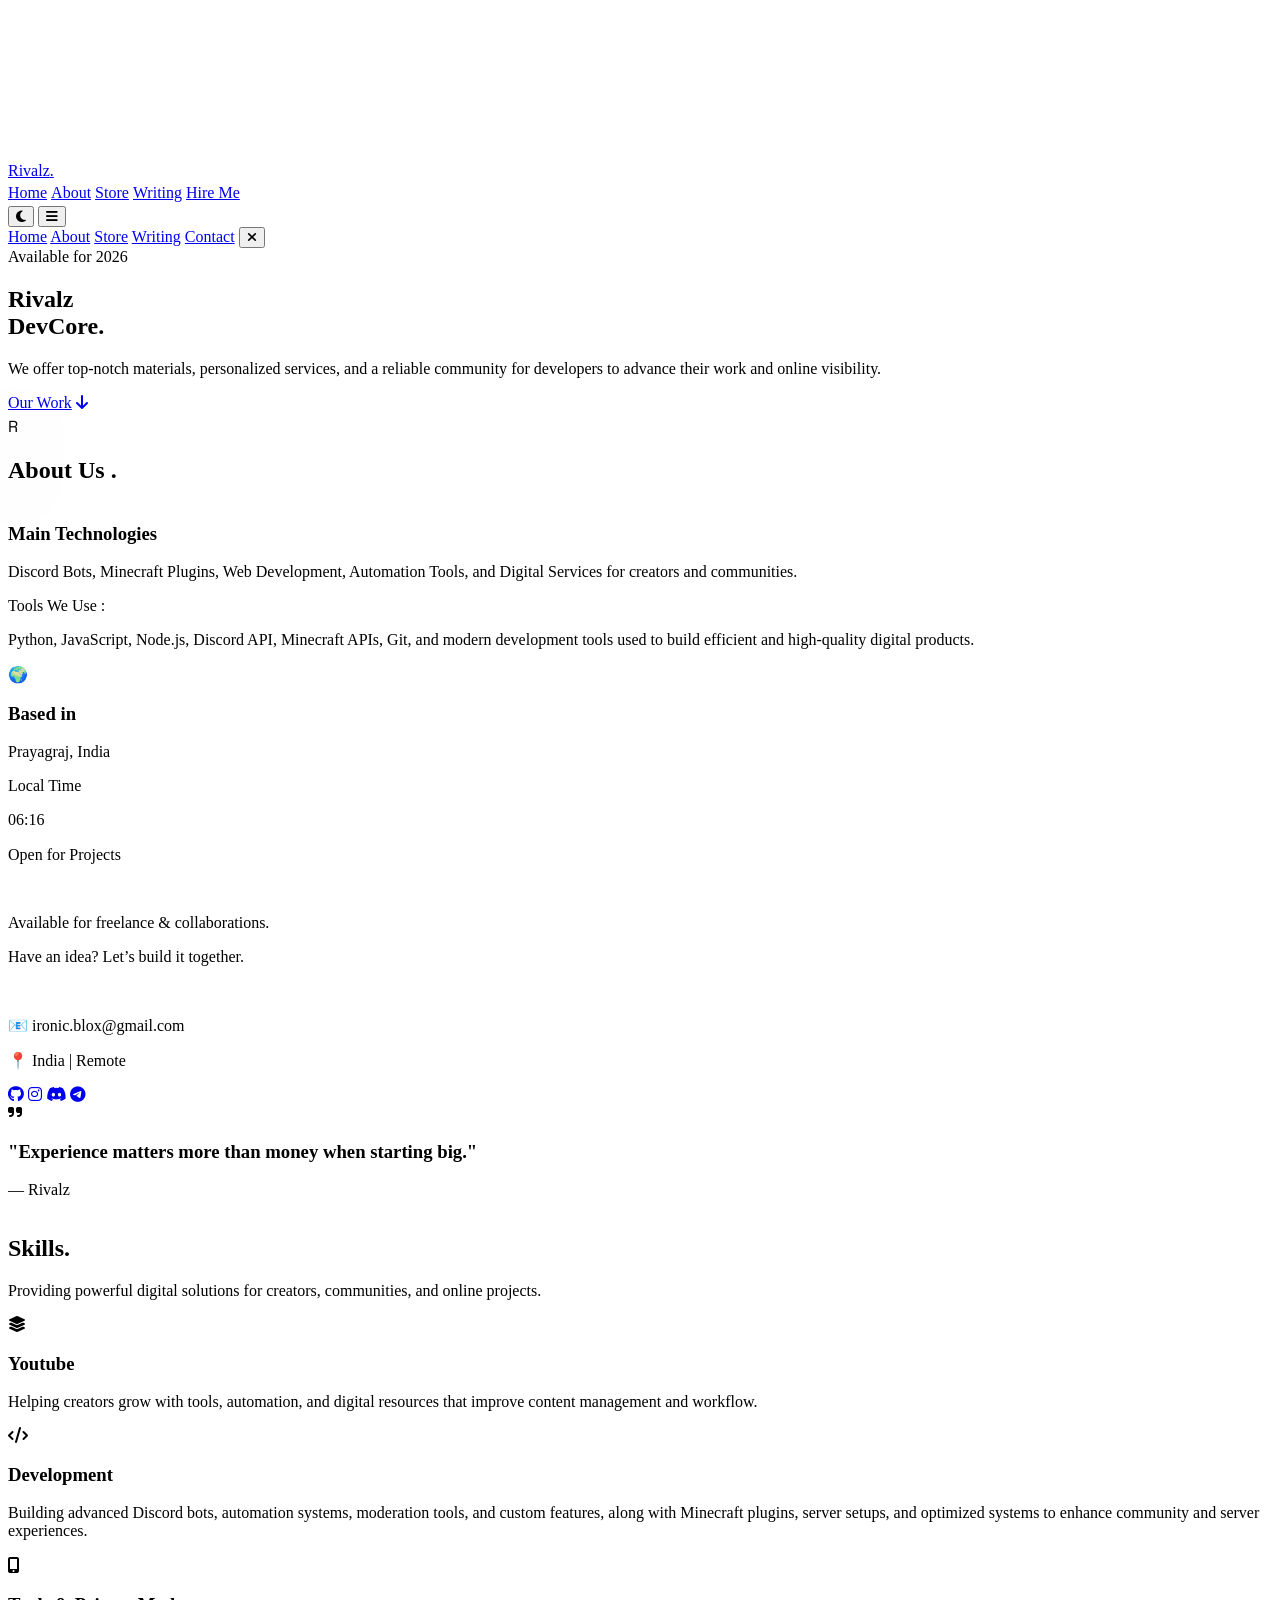
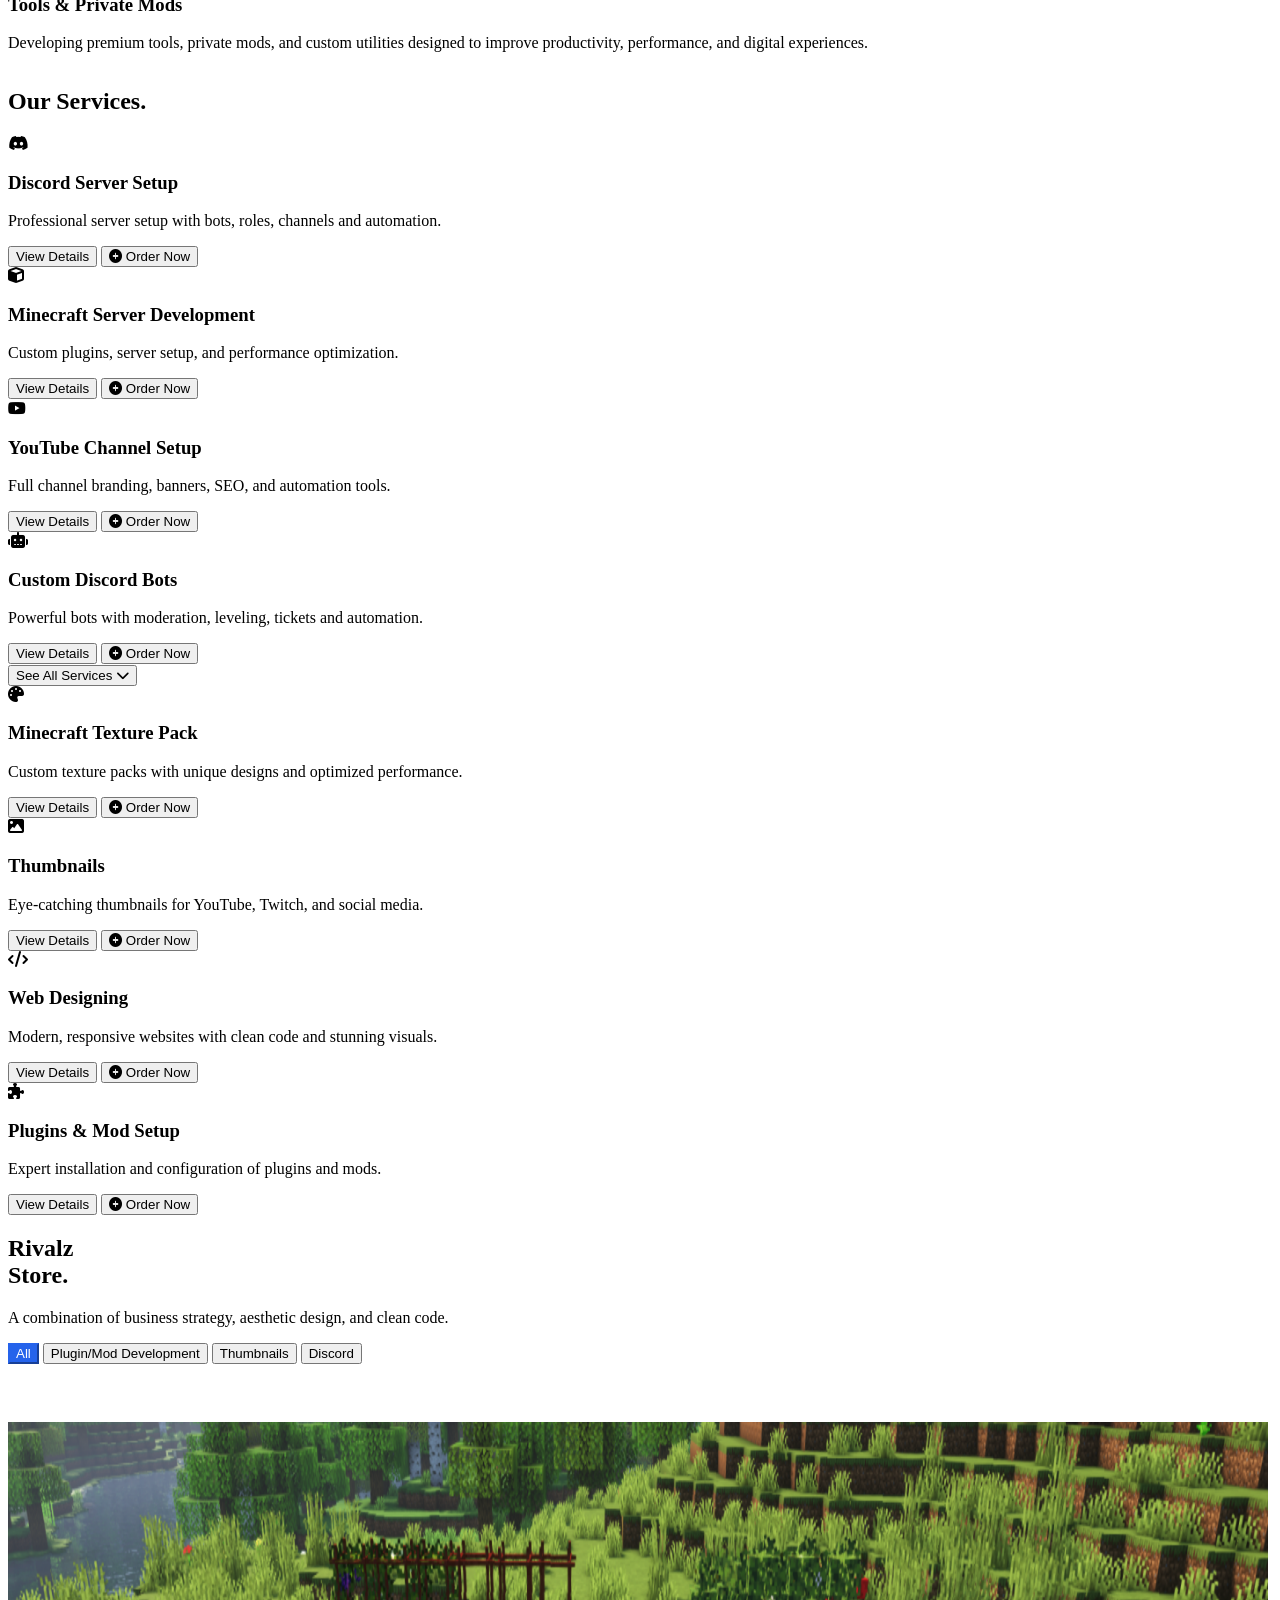
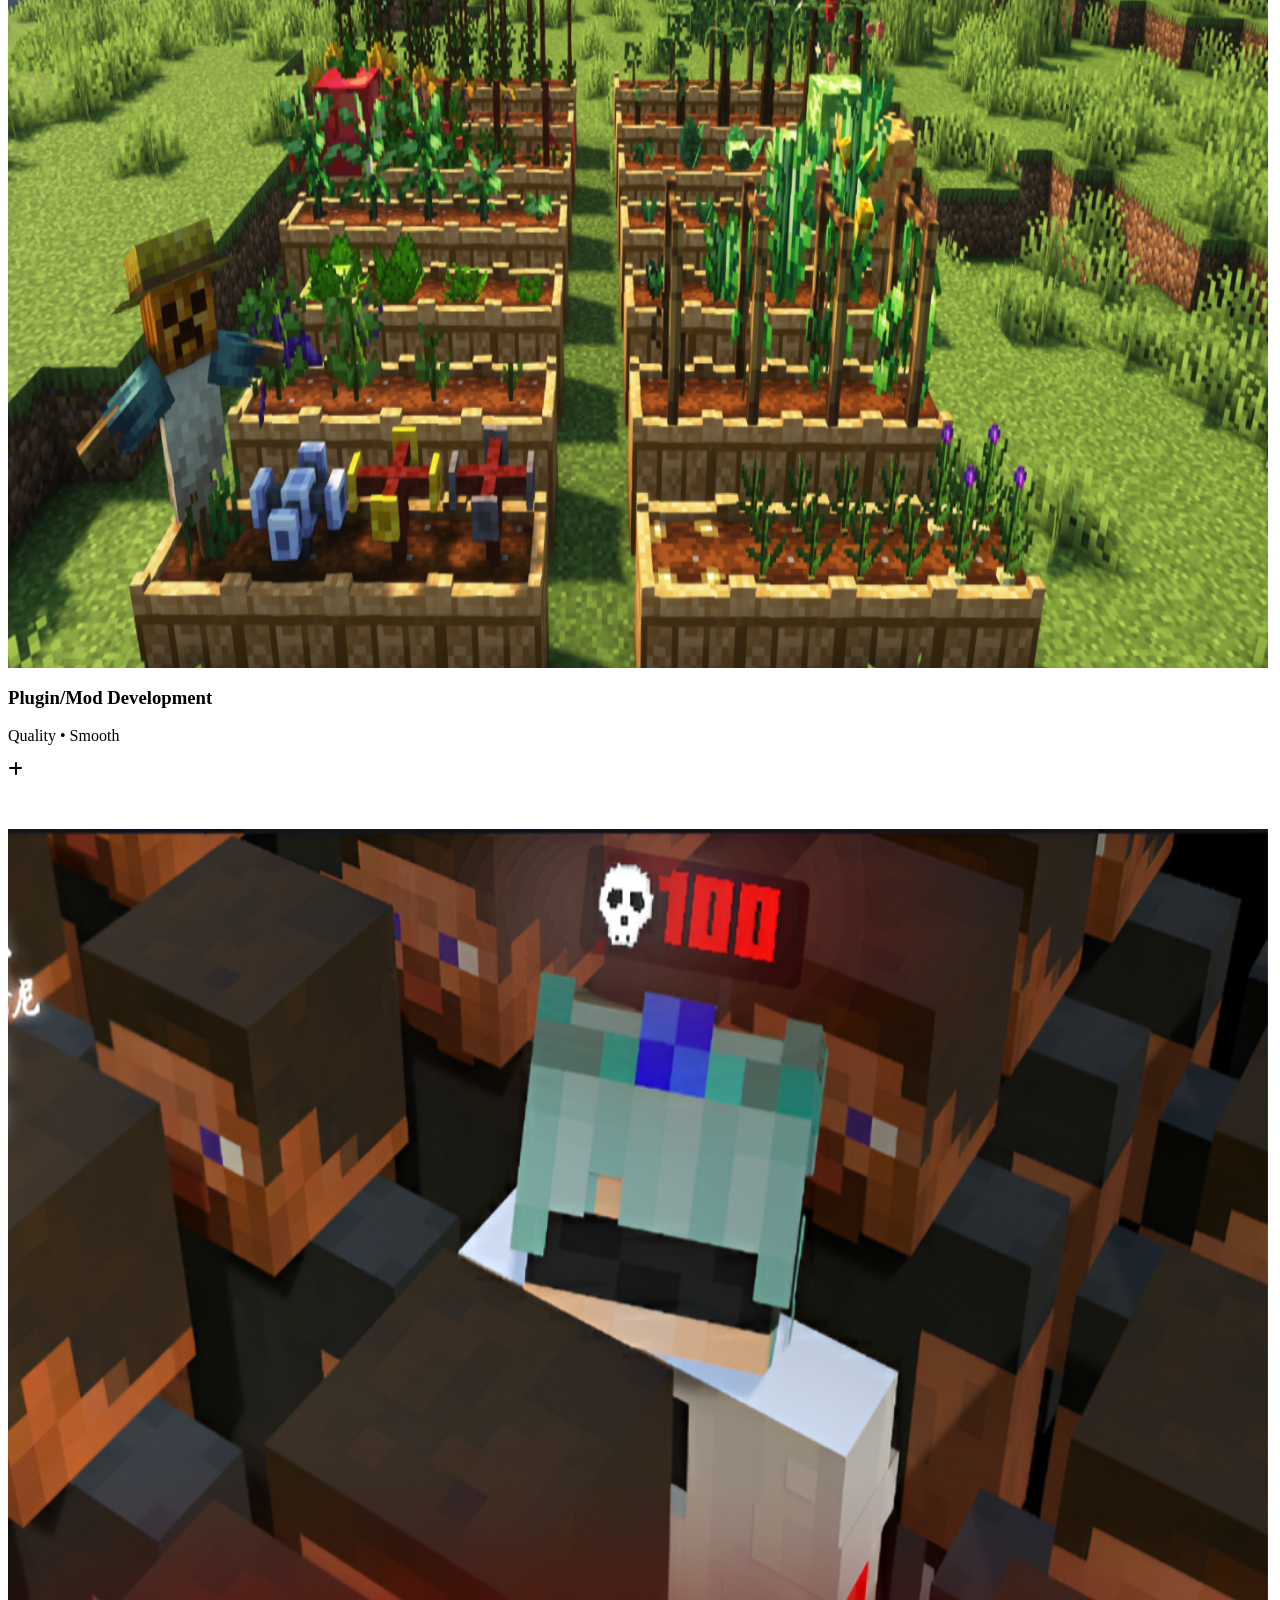
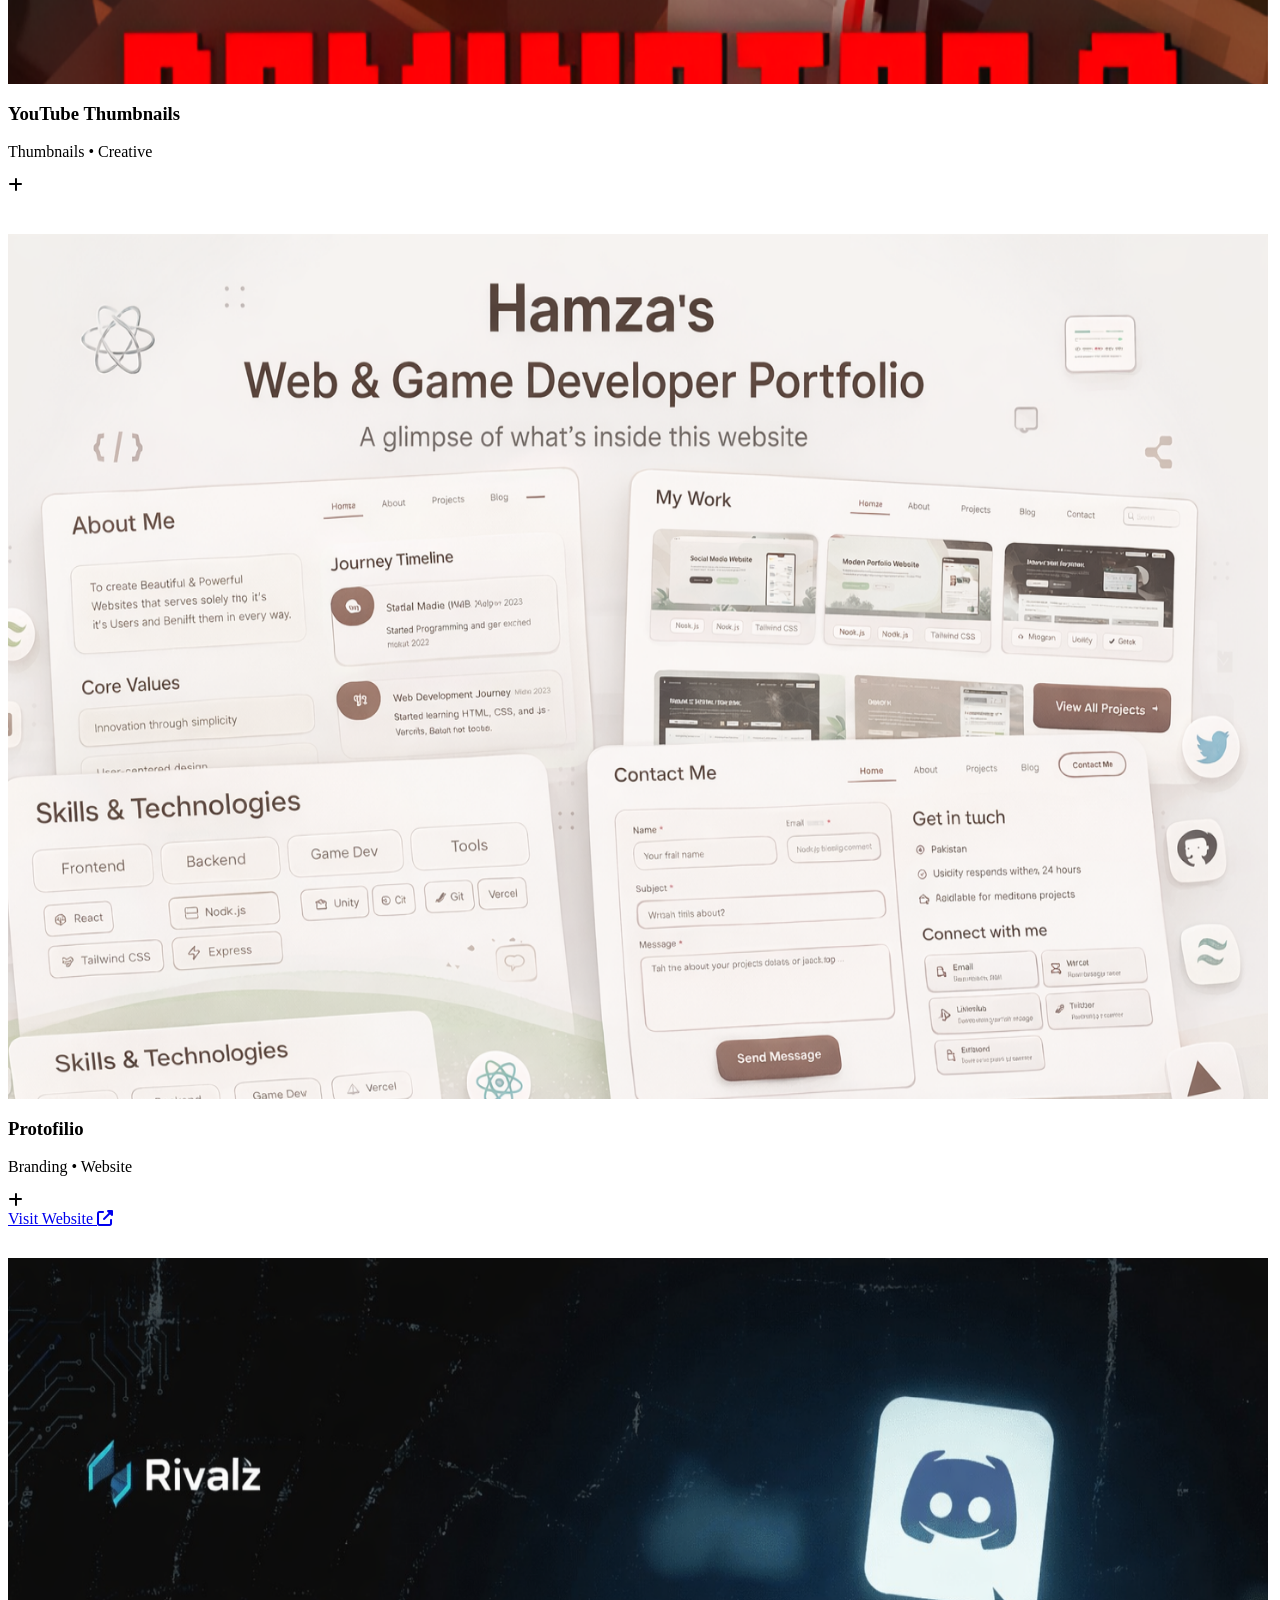
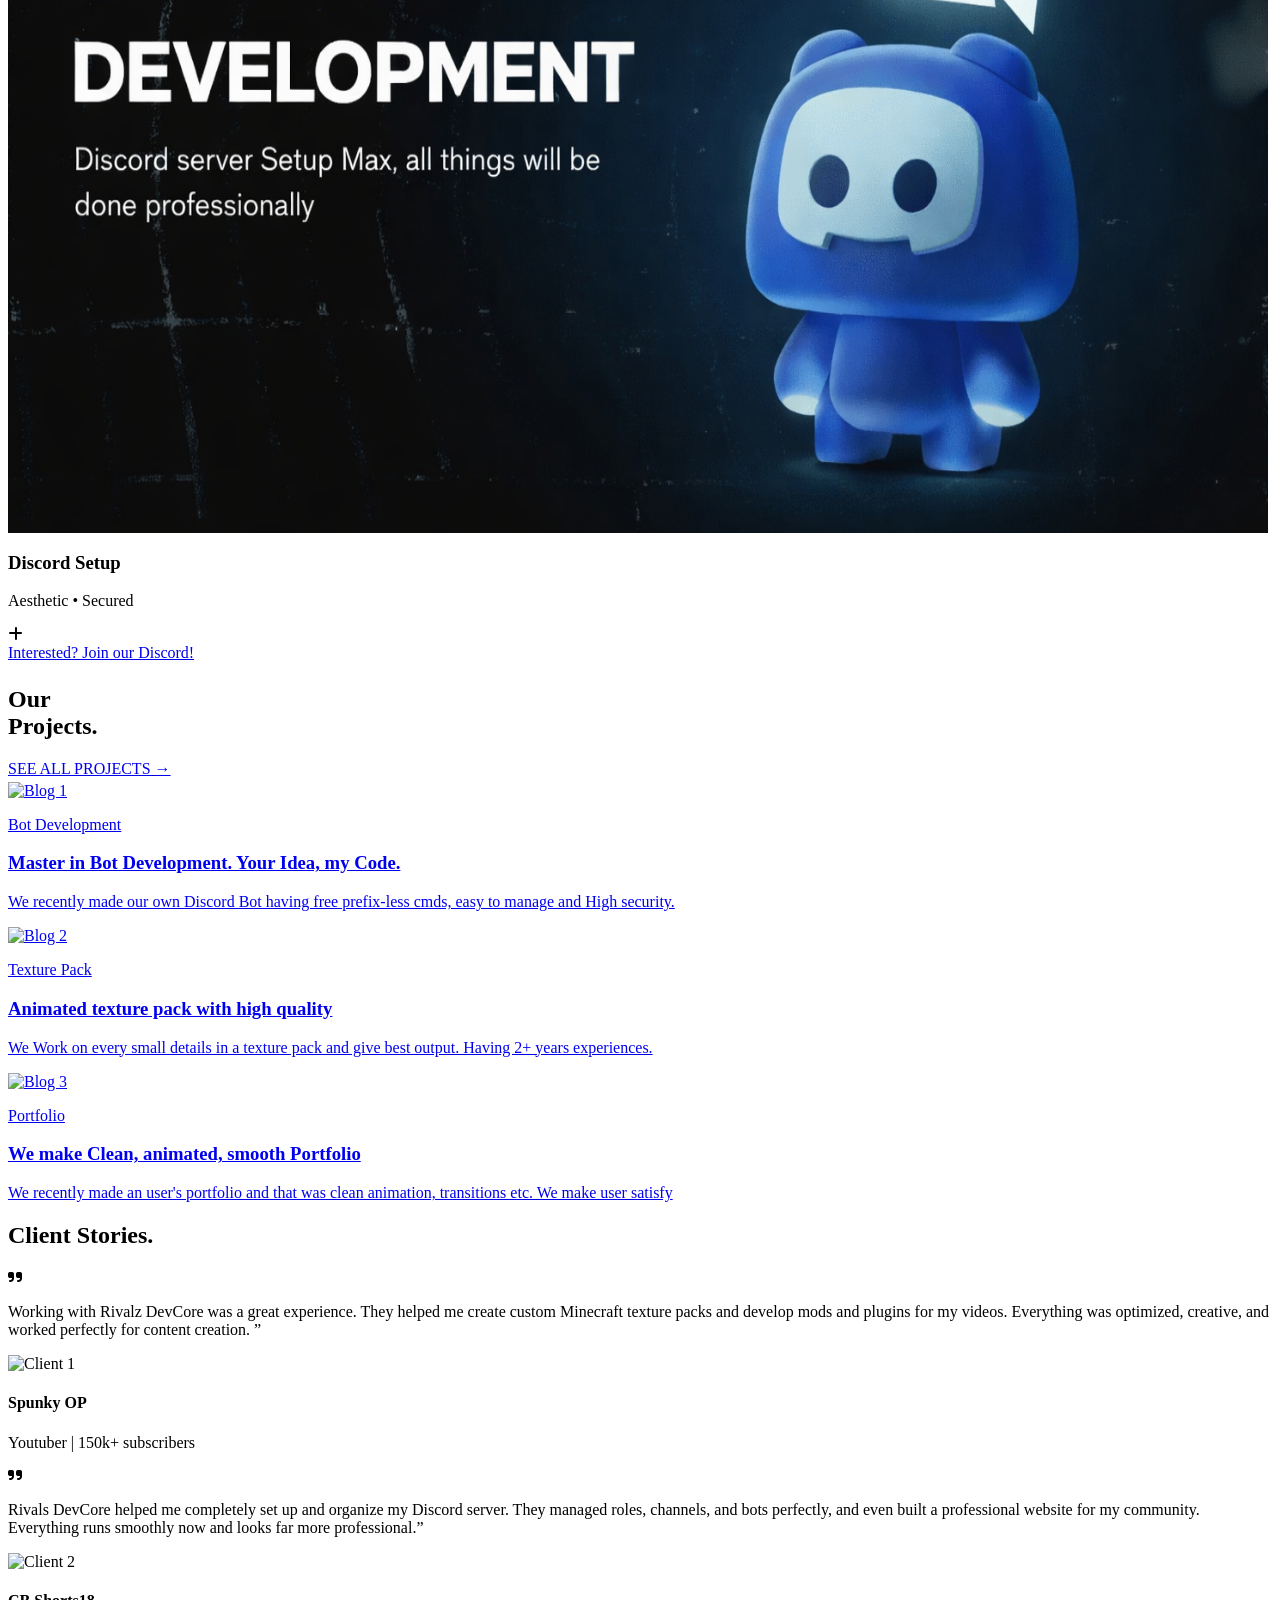
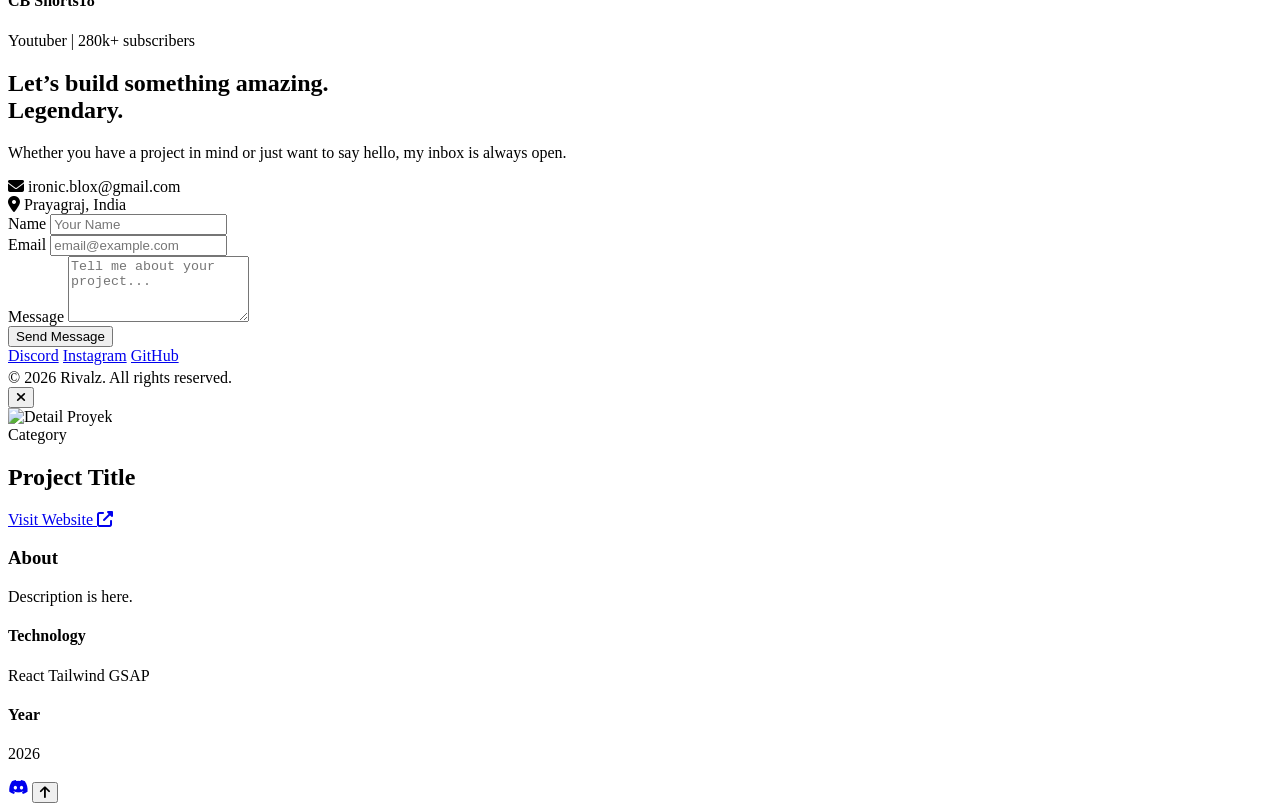
==== commit e7d260a7: "Replace images in index.html Updated image sources for articles and client testimonials." ====
--- a/index.html
+++ b/index.html
@@ -765,7 +765,7 @@
                 <!-- Article 2 -->
                 <a href="#" class="group block hoverable reveal-on-scroll delay-100">
                     <div class="h-64 rounded-2xl overflow-hidden mb-6 relative">
-                        <img src="https://cdn.discordapp.com/attachments/1337327183307345931/1481292378235994163/2AFED49B-5F3B-495A-8A34-28E6D32EF3AF.png?ex=69b2c888&is=69b17708&hm=bc5ab2b54b568001ef62e37778caec22b389ef35dd085f47fd488eb9bcdc3580" alt="Blog 2" class="w-full h-full object-cover transition-transform duration-500 group-hover:scale-110">
+                        <img src="https://cdn.discordapp.com/attachments/1462083142348177431/1481976306722672720/image.png?ex=69b5457d&is=69b3f3fd&hm=543cef8ce73015316b9f0d63c38145304489790528d8895582176dda700b05ef" alt="Blog 2" class="w-full h-full object-cover transition-transform duration-500 group-hover:scale-110">
                         <div class="absolute inset-0 bg-black/20 group-hover:bg-transparent transition-colors"></div>
                     </div>
                     <p class="text-primary text-xs font-bold uppercase tracking-wider mb-2">Texture Pack</p>
@@ -776,7 +776,7 @@
                 <!-- Article 3 -->
                 <a href="#" class="group block hoverable reveal-on-scroll delay-200">
                     <div class="h-64 rounded-2xl overflow-hidden mb-6 relative">
-                        <img src="https://cdn.discordapp.com/attachments/1337327183307345931/1481484594258903130/imageee.png?ex=69b37b8b&is=69b22a0b&hm=c08d7912acd9e7fc80505555e8c901c253482f587e783b42369f65c0d53705d9" alt="Blog 3" class="w-full h-full object-cover transition-transform duration-500 group-hover:scale-110">
+                        <img src="https://cdn.discordapp.com/attachments/1462083142348177431/1481976686160642241/imageee.png?ex=69b545d7&is=69b3f457&hm=6f619c8f91d28f9f1fa853be421fe3fc7f4bd8753d7cc8f9a9e633caa336e6a0" alt="Blog 3" class="w-full h-full object-cover transition-transform duration-500 group-hover:scale-110">
                         <div class="absolute inset-0 bg-black/20 group-hover:bg-transparent transition-colors"></div>
                     </div>
                     <p class="text-primary text-xs font-bold uppercase tracking-wider mb-2">Portfolio</p>
@@ -802,7 +802,7 @@
                     </p>
                     <div class="flex items-center gap-4">
                         <div class="w-12 h-12 bg-slate-300 rounded-full overflow-hidden">
-                            <img src="https://cdn.discordapp.com/attachments/1337327183307345931/1481297837319917641/D-s4vZZ8ud0foBoGj4stE4bSnoxtwsW3Ojhw-kmHa-QQv5si33BZ21jGm3U6qrBhiQgeD9SL2ZUs900-c-k-c0x00ffffff-no-rj.png?ex=69b2cd9d&is=69b17c1d&hm=55d9e6a55db56b194bbe312fdb678a433379d4bda3586600261eeb364fedd614" loading="lazy" width="200" height="200" class="w-full h-full object-cover" alt="Client 1">
+                            <img src="https://cdn.discordapp.com/attachments/1462083142348177431/1481975685265227977/image.png?ex=69b544e9&is=69b3f369&hm=b2403daf9c24cb25a70a91c728a015bca835b35e079e0fe82e75801979a21c54" loading="lazy" width="200" height="200" class="w-full h-full object-cover" alt="Client 1">
                         </div>
                         <div>
                             <h4 class="font-bold text-slate-900 dark:text-white">Spunky OP</h4>
@@ -818,11 +818,11 @@
                     </p>
                     <div class="flex items-center gap-4">
                         <div class="w-12 h-12 bg-slate-300 rounded-full overflow-hidden">
-                            <img src="https://cdn.discordapp.com/attachments/1337327183307345931/1481616699861106739/qKL5T392cgEAWHR2MUAVHA6OnuPqQW56AEXGTUJgL6UcYi3YvttAzkym-DL1JGzxtySkIt3kxgs900-c-k-c0x00ffffff-no-rj.png?ex=69b3f694&is=69b2a514&hm=7e7a86889f3d5ab84ecd92d41b037cfb71020d18d7eb7f114a8480f20fb07ce9" loading="lazy" width="200" height="200" class="w-full h-full object-cover" alt="Client 2">
+                            <img src="https://cdn.discordapp.com/attachments/1462083142348177431/1481988925277999187/image.png?ex=69b5513d&is=69b3ffbd&hm=0c2f64e3d716ffc63956bcb6e629289233e74297c441643e4803fb3c809c4b75" loading="lazy" width="200" height="200" class="w-full h-full object-cover" alt="Client 2">
                         </div>
                         <div>
-                            <h4 class="font-bold text-slate-900 dark:text-white">UG Playz</h4>
-                            <p class="text-xs text-slate-500 uppercase tracking-wider">Youtuber | 70k+ subscribers</p>
+                            <h4 class="font-bold text-slate-900 dark:text-white">CB Shorts18</h4>
+                            <p class="text-xs text-slate-500 uppercase tracking-wider">Youtuber | 280k+ subscribers</p>
                         </div>
                     </div>
                 </div>
